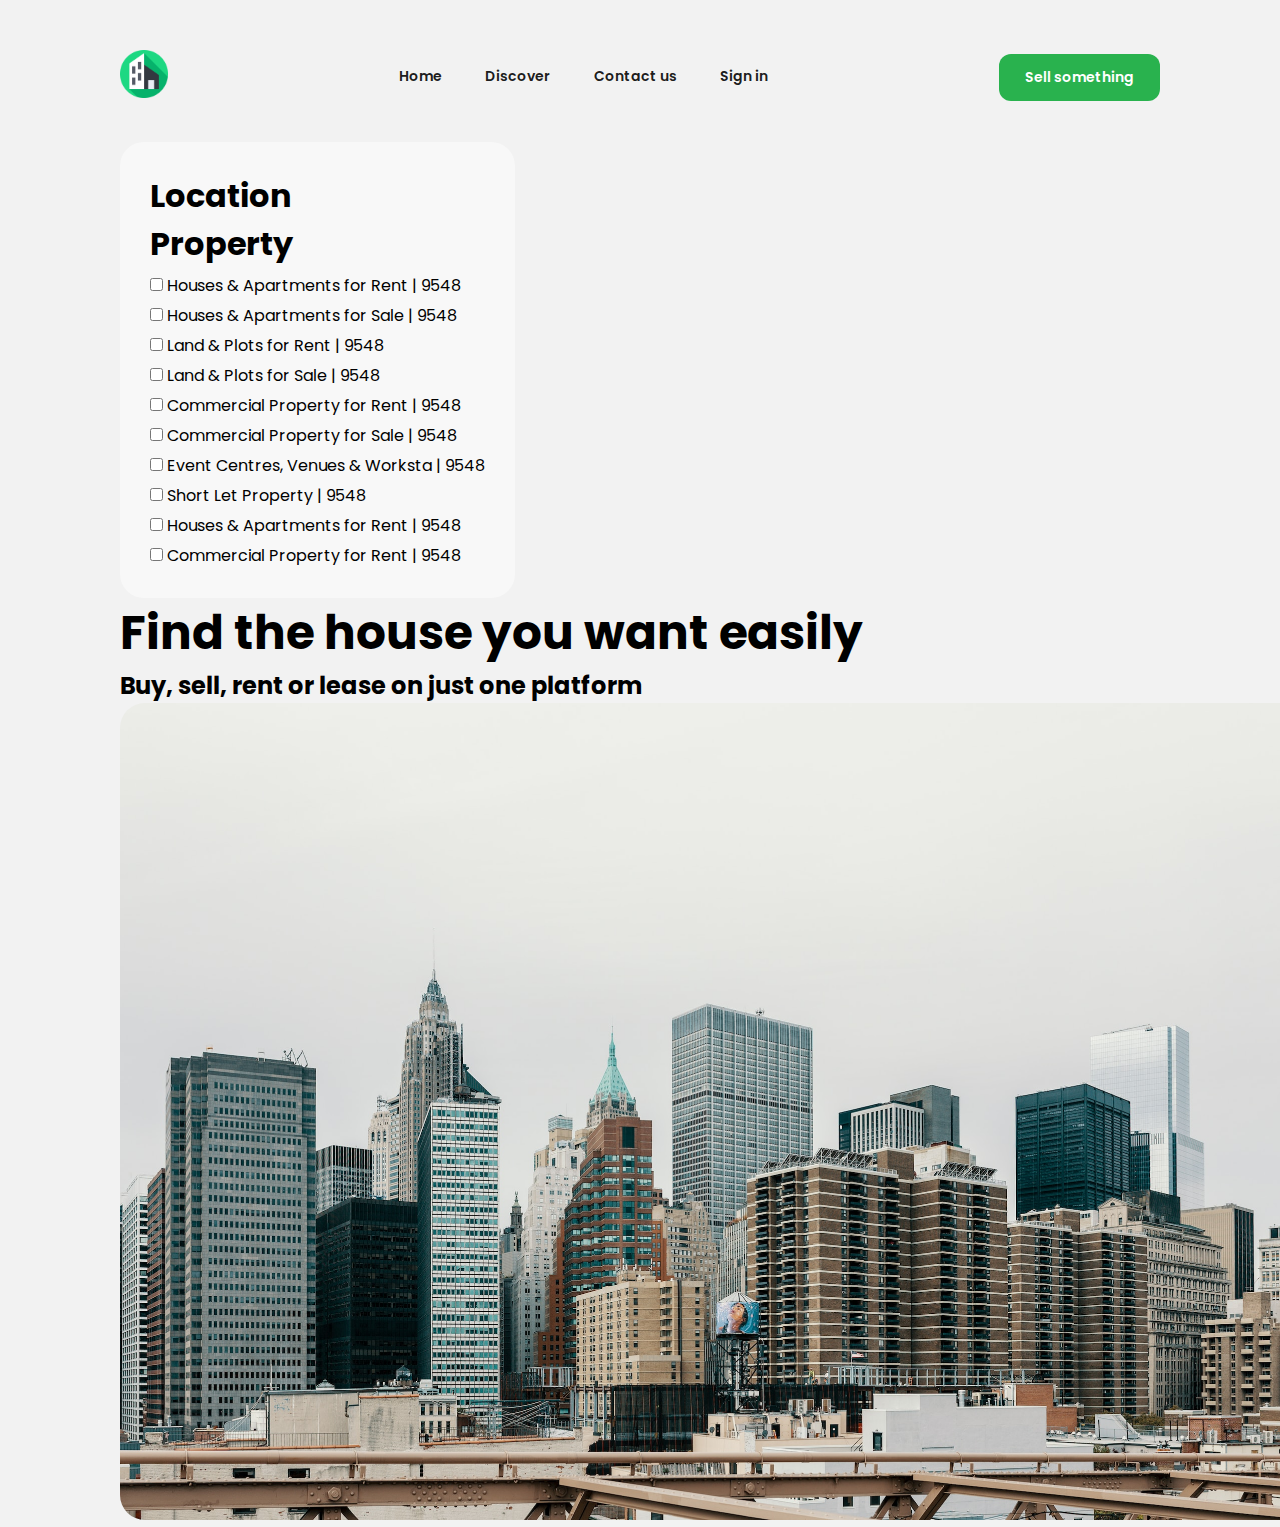
==== index.html @ a00ebbfb "added main" ====
<!DOCTYPE html>
<html lang="en">
    <head>
        <meta charset="UTF-8">
        <meta name="viewport" content="width=device-width, initial-scale=1.0">
        <title>SHUALEDURI</title>
        <link rel="preconnect" href="https://fonts.googleapis.com">
        <link rel="preconnect" href="https://fonts.gstatic.com" crossorigin>
        <link href="https://fonts.googleapis.com/css2?family=Poppins:ital,wght@0,100;0,200;0,300;0,400;0,500;0,600;0,700;0,800;0,900;1,100;1,200;1,300;1,400;1,500;1,600;1,700;1,800;1,900&display=swap" rel="stylesheet">
        <link rel="stylesheet" href="assets/css/style.css">
        <link rel="shortcut icon" href="assets/images/logo.png" type="image/x-icon">
    </head>
    <body class="font-family">
        <header>
            <div class="container">
                <div class="d-flex header-div">
                    <a href="index.html">
                        <img id="logo" src="assets/images/logo.png" alt="logo">
                    </a>
                    <nav>
                        <ul class="navbar-ul font">
                            <li>
                                <a href="#">Home</a>
                            </li>
                            <li>
                                <a href="#">Discover</a>
                            </li>
                            <li>
                                <a href="#">Contact us</a>
                            </li>
                            <li>
                                <a href="#">Sign in</a>
                            </li>
                        </ul>
                    </nav>
                    <div class="button-div">
                        <button class="button-h font">Sell something</button>
                    </div>
                </div>
            </div>
        </header>
        <main class="container">
            <article class="article d-flex">
                <section class="section1">
                    <div>
                        <h1>Location</h1>
                        
                    </div>
                    <div class="check">
                        <h1>Property</h1>
                        <div>
                            <input type="checkbox">
                            <label for="Houses & Apartments for Rent
                            | 9548">Houses & Apartments for Rent
                            | 9548</label>
                        </div>
                        <div>
                            <input type="checkbox">
                            <label for="Houses & Apartments for Sale
                            | 9548">Houses & Apartments for Sale
                            | 9548</label>
                        </div>
                        <div>
                            <input type="checkbox">
                            <label for="Land & Plots for Rent
                            | 9548">Land & Plots for Rent
                            | 9548</label>
                        </div>
                        <div>
                            <input type="checkbox">
                            <label for="Land & Plots for Sale
                            | 9548">Land & Plots for Sale
                            | 9548</label>
                        </div>
                        <div>
                            <input type="checkbox">
                            <label for="Commercial Property for Rent
                            | 9548">Commercial Property for Rent
                            | 9548</label>
                        </div>
                        <div>
                            <input type="checkbox">
                            <label for="Commercial Property for Sale
                            | 9548">Commercial Property for Sale
                            | 9548</label>
                        </div>
                        <div>
                            <input type="checkbox">
                            <label for="Event Centres, Venues & Worksta
                            | 9548">Event Centres, Venues & Worksta
                            | 9548</label>
                        </div>
                        <div>
                            <input type="checkbox">
                            <label for="Short Let Property
                            | 9548">Short Let Property
                            | 9548</label>
                        </div>
                        <div>
                            <input type="checkbox">
                            <label for="Land & Plots for Sale
                            | 9548">Houses & Apartments for Rent
                            | 9548</label>
                        </div>
                        <div>
                            <input type="checkbox">
                            <label for="Commercial Property for Rent
                            | 9548">Commercial Property for Rent
                            | 9548</label>
                        </div>
                    </div>
                </section>
                <section class="section2">
                    <div>
                        <h1>Find the house you want easily</h1>
                        <h2>Buy, sell, rent or lease on just one platform</h2>
                        <!-- <input type="text" placeholder="Search..."> -->
                        <img src="assets/images/img1.jpg" alt="img1">
                    </div>
                </section>
            </article>
        </main>
    </body>
</html>
---- assets/css/style.css ----
*{
    margin: 0;
    padding: 0;
    box-sizing: border-box;
}
a{
    text-decoration: none;
}
ul{
    list-style: none;
}
img{
    max-width: 100%;
}
body{
    background-color: #F2F2F2;
}
header{
    padding-top: 42px;
    padding-bottom: 30px;
}
#logo{
    max-width: 48px;
    max-height: 48px;
}
.container{
    max-width: 1920px;
    width: 100%;
    margin: 0 auto;
    padding: 0 120px;
}
.d-flex{
    display: flex;
    flex-wrap: wrap;
}
.navbar-ul{
    display: flex;
    gap: 20px;
    width: 370px;
    height: 22px;
    justify-content: space-between;
}
.navbar-ul a{
    color: #000000E5;
    position: relative;
}
.font-family{
    font-family: "Poppins", sans-serif;
}
.font{
    font-size: 14px;
    font-weight: 600;
    font-family: "Poppins", sans-serif;
}
.header-div{
    align-items: center;
    justify-content: space-between;
    max-width: 1920px;
    height: 70px;
}
.button-h{
    border: none;
    background-color: #29B24E;
    padding: 13px 26px;
    border-radius: 12px;
    gap: 10px;
    color: #FFFFFF;
    transition: all 0.2s 0.2s;
}
.button-h:hover{
    font-size: 20px;
}
.navbar-ul a::before{
    content: "";
    position: absolute;
    bottom: -10px;
    left: 0;
    width: 0%;
    height: 3px;
    background-color: #29B24E;
    transition: all 0.5s; 
}
.navbar-ul a:hover::before{
    width: 100%;
}
.section2 img{
    max-width: 1225px;
    border-radius: 25px;
}
.section2 h1{
    font-size: 47px;
    max-width: 749px;
    width: 100%;
}
.section1{
    background-color: #F8F8F8;
    max-width: 395px;
    width: 100%;
    border-radius: 24px;
    padding: 30px;
}
.article{
    justify-content: space-between;
}
.check{
    display: flex;
    flex-direction: column;
    gap: 5px;
}
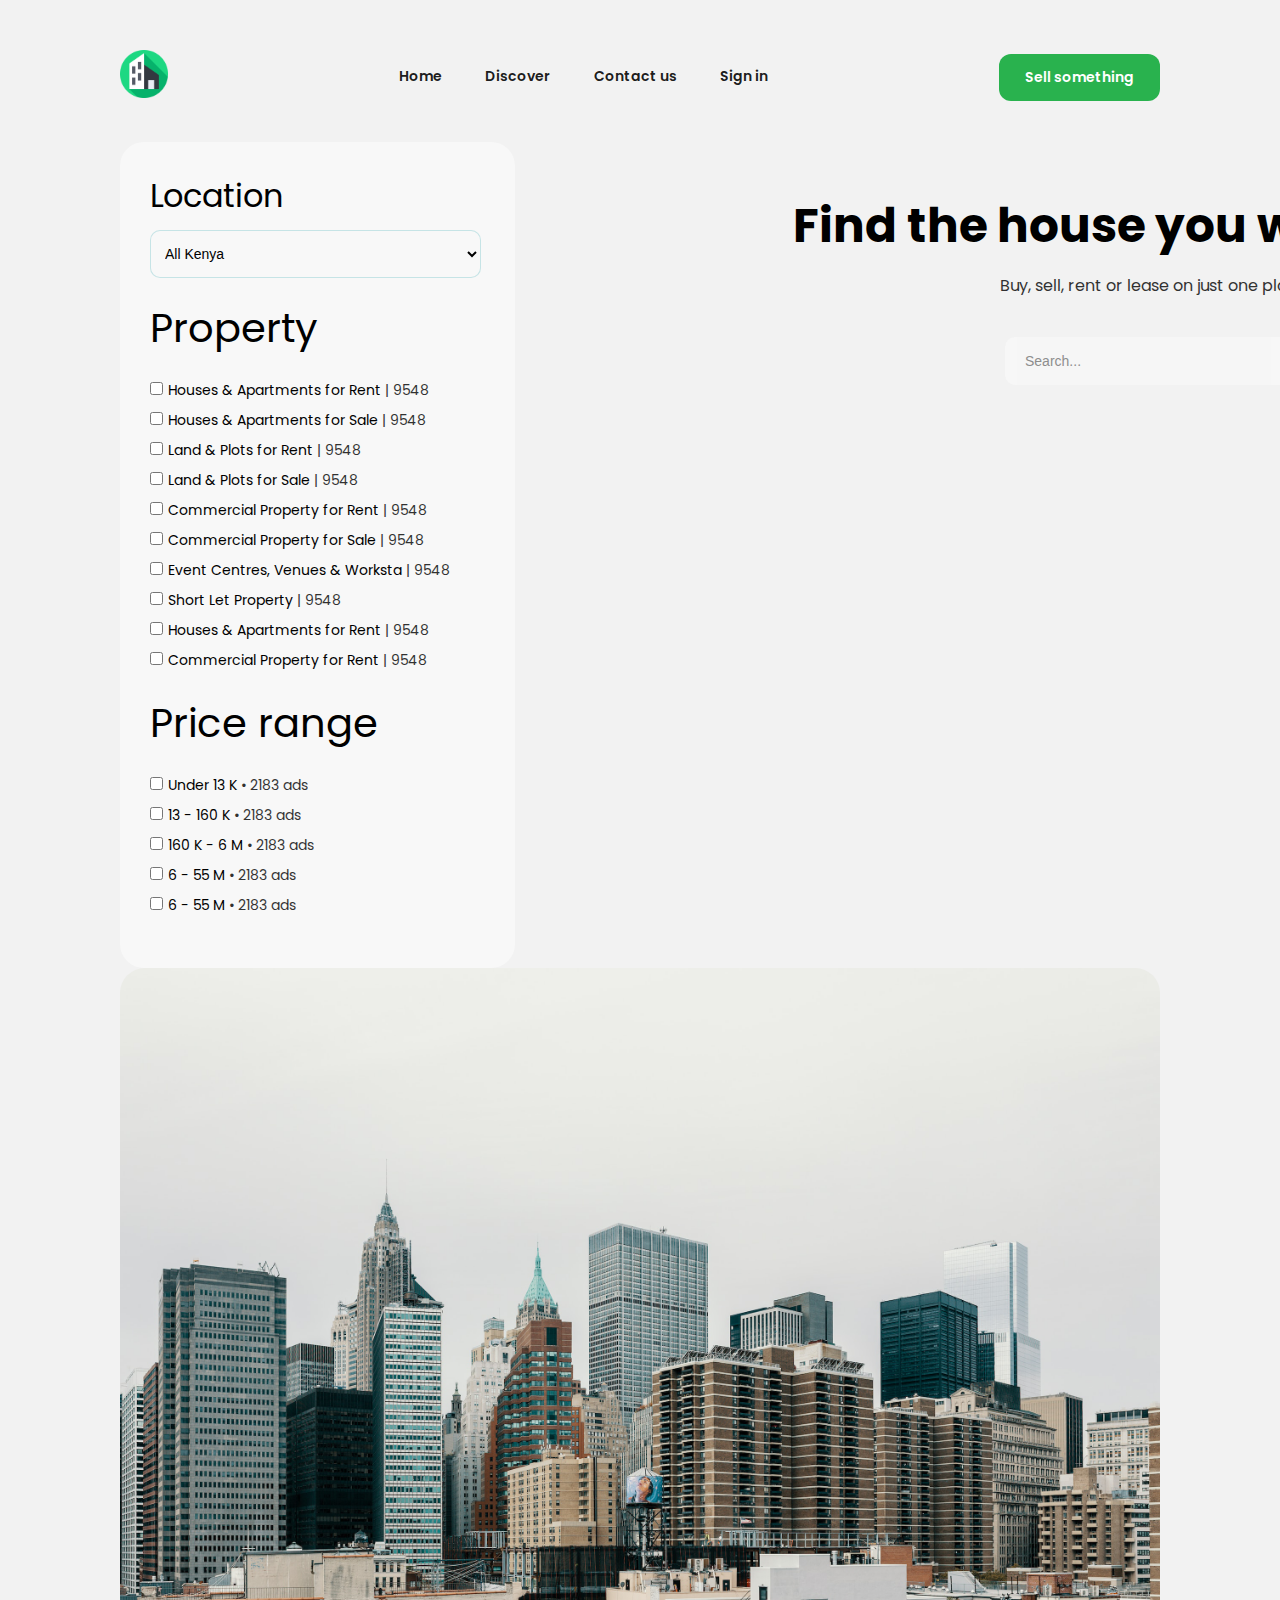
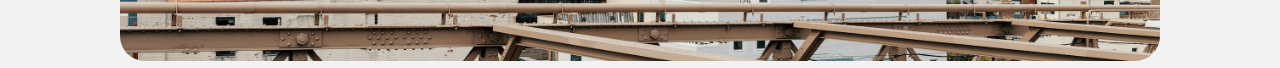
==== commit 43677ea1: "changed main" ====
--- a/index.html
+++ b/index.html
@@ -44,77 +44,101 @@
                 <section class="section1">
                     <div>
                         <h1>Location</h1>
-                        
+                        <select name="archeva">
+                            <option value="All Kenya">All Kenya</option>
+                        </select>
                     </div>
                     <div class="check">
                         <h1>Property</h1>
-                        <div>
-                            <input type="checkbox">
-                            <label for="Houses & Apartments for Rent
-                            | 9548">Houses & Apartments for Rent
-                            | 9548</label>
+                        <div class="padding-b">
+                            <div>
+                                <input type="checkbox" id="knop"/>
+                                <label for="knop">Houses & Apartments for Rent
+                                <span>| 9548</span></label>
+                            </div>
+                            <div>
+                                <input type="checkbox" id="knop">
+                                <label for="knop">Houses & Apartments for Sale
+                                <span>| 9548</span></label>
+                            </div>
+                            <div>
+                                <input type="checkbox" id="knop">
+                                <label for="knop">Land & Plots for Rent
+                                <span>| 9548</span></label>
+                            </div>
+                            <div>
+                                <input type="checkbox" id="knop">
+                                <label for="knop">Land & Plots for Sale
+                                <span>| 9548</span></label>
+                            </div>
+                            <div>
+                                <input type="checkbox" id="knop">
+                                <label for="knop">Commercial Property for Rent
+                                <span>| 9548</span></label>
+                            </div>
+                            <div>
+                                <input type="checkbox" id="knop">
+                                <label for="knop">Commercial Property for Sale
+                                <span>| 9548</span></label>
+                            </div>
+                            <div>
+                                <input type="checkbox" id="knop">
+                                <label for="Eknop">Event Centres, Venues & Worksta
+                                <span>| 9548</span></label>
+                            </div>
+                            <div>
+                                <input type="checkbox" id="knop">
+                                <label for="knop">Short Let Property
+                                <span>| 9548</span></label>
+                            </div>
+                            <div>
+                                <input type="checkbox" id="knop">
+                                <label for="knop">Houses & Apartments for Rent
+                                <span>| 9548</span></label>
+                            </div>
+                            <div>
+                                <input type="checkbox" id="knop">
+                                <label for="knop">Commercial Property for Rent
+                                <span>| 9548</span></label>
+                            </div>
                         </div>
-                        <div>
-                            <input type="checkbox">
-                            <label for="Houses & Apartments for Sale
-                            | 9548">Houses & Apartments for Sale
-                            | 9548</label>
-                        </div>
-                        <div>
-                            <input type="checkbox">
-                            <label for="Land & Plots for Rent
-                            | 9548">Land & Plots for Rent
-                            | 9548</label>
-                        </div>
-                        <div>
-                            <input type="checkbox">
-                            <label for="Land & Plots for Sale
-                            | 9548">Land & Plots for Sale
-                            | 9548</label>
-                        </div>
-                        <div>
-                            <input type="checkbox">
-                            <label for="Commercial Property for Rent
-                            | 9548">Commercial Property for Rent
-                            | 9548</label>
-                        </div>
-                        <div>
-                            <input type="checkbox">
-                            <label for="Commercial Property for Sale
-                            | 9548">Commercial Property for Sale
-                            | 9548</label>
-                        </div>
-                        <div>
-                            <input type="checkbox">
-                            <label for="Event Centres, Venues & Worksta
-                            | 9548">Event Centres, Venues & Worksta
-                            | 9548</label>
-                        </div>
-                        <div>
-                            <input type="checkbox">
-                            <label for="Short Let Property
-                            | 9548">Short Let Property
-                            | 9548</label>
-                        </div>
-                        <div>
-                            <input type="checkbox">
-                            <label for="Land & Plots for Sale
-                            | 9548">Houses & Apartments for Rent
-                            | 9548</label>
-                        </div>
-                        <div>
-                            <input type="checkbox">
-                            <label for="Commercial Property for Rent
-                            | 9548">Commercial Property for Rent
-                            | 9548</label>
+                    </div>
+                    <div class="check">
+                        <h1>Price range</h1>
+                        <div class="padding-b">
+                            <div>
+                                <input type="checkbox" id="knop"/>
+                                <label for="knop">Under 13 K 
+                                <span>• 2183 ads</span></label>
+                            </div>
+                            <div>
+                                <input type="checkbox" id="knop"/>
+                                <label for="knop">13 - 160 K
+                                <span>• 2183 ads</span></label>
+                            </div>
+                            <div>
+                                <input type="checkbox" id="knop"/>
+                                <label for="knop">160 K - 6 M
+                                <span>• 2183 ads</span></label>
+                            </div>
+                            <div>
+                                <input type="checkbox" id="knop"/>
+                                <label for="knop">6 - 55 M
+                                <span>• 2183 ads</span></label>
+                            </div>
+                            <div>
+                                <input type="checkbox" id="knop"/>
+                                <label for="knop">6 - 55 M
+                                <span>• 2183 ads</span></label>
+                            </div>
                         </div>
                     </div>
                 </section>
                 <section class="section2">
-                    <div>
+                    <div class="section2-div">
                         <h1>Find the house you want easily</h1>
                         <h2>Buy, sell, rent or lease on just one platform</h2>
-                        <!-- <input type="text" placeholder="Search..."> -->
+                        <input type="search" placeholder="Search...">
                         <img src="assets/images/img1.jpg" alt="img1">
                     </div>
                 </section>
--- a/assets/css/style.css
+++ b/assets/css/style.css
@@ -66,6 +66,7 @@
     gap: 10px;
     color: #FFFFFF;
     transition: all 0.2s 0.2s;
+    font-weight: 400px;
 }
 .button-h:hover{
     font-size: 20px;
@@ -85,12 +86,27 @@
 }
 .section2 img{
     max-width: 1225px;
+    width: 100%;
     border-radius: 25px;
 }
 .section2 h1{
     font-size: 47px;
     max-width: 749px;
     width: 100%;
+    position: absolute;
+    top: 191px;
+    left: 793px;
+    
+}
+.section2 h2{
+    font-size: 16px;
+    opacity: 80%;
+    font-weight: 400;
+    max-width: 336px;
+    width: 100%;
+    position: absolute;
+    top: 273px;
+    left: 1000px;
 }
 .section1{
     background-color: #F8F8F8;
@@ -99,6 +115,10 @@
     border-radius: 24px;
     padding: 30px;
 }
+.section1 h1{
+    font-weight: 400;
+    padding-bottom: 10px;
+}
 .article{
     justify-content: space-between;
 }
@@ -106,4 +126,51 @@
     display: flex;
     flex-direction: column;
     gap: 5px;
+    font-size: 20px;
 }
+input[type="checkbox"] {
+    accent-color: #29B24E;
+}
+label{
+    font-size: 14px;
+    font-weight: 400;
+}
+label span{
+    opacity: 80%;
+}
+.padding-b{
+    padding-bottom: 20px;
+}
+select{
+    max-width: 331px;
+    height: 48px;
+    width: 100%;
+    border-radius: 10px;
+    background-color: #F8F8F8;
+    border: 1px solid #0D9CA436;
+    margin-bottom: 20px;
+}
+option{
+    font-size: 14px;
+    font-weight: 400;
+}
+select{
+    padding: 10px;
+    font-size: 14px;
+    font-weight: 400;
+}
+input[type="search"] {
+    max-width: 324px;
+    height: 48px;
+    width: 100%;
+    border-radius: 10px;
+    background-color: #F8F8F8;
+    opacity: 80%;
+    border: none;
+    padding: 20px;
+    font-size: 14px;
+    font-weight: 400;
+    position: absolute;
+    top: 337px;
+    left: 1005px;
+}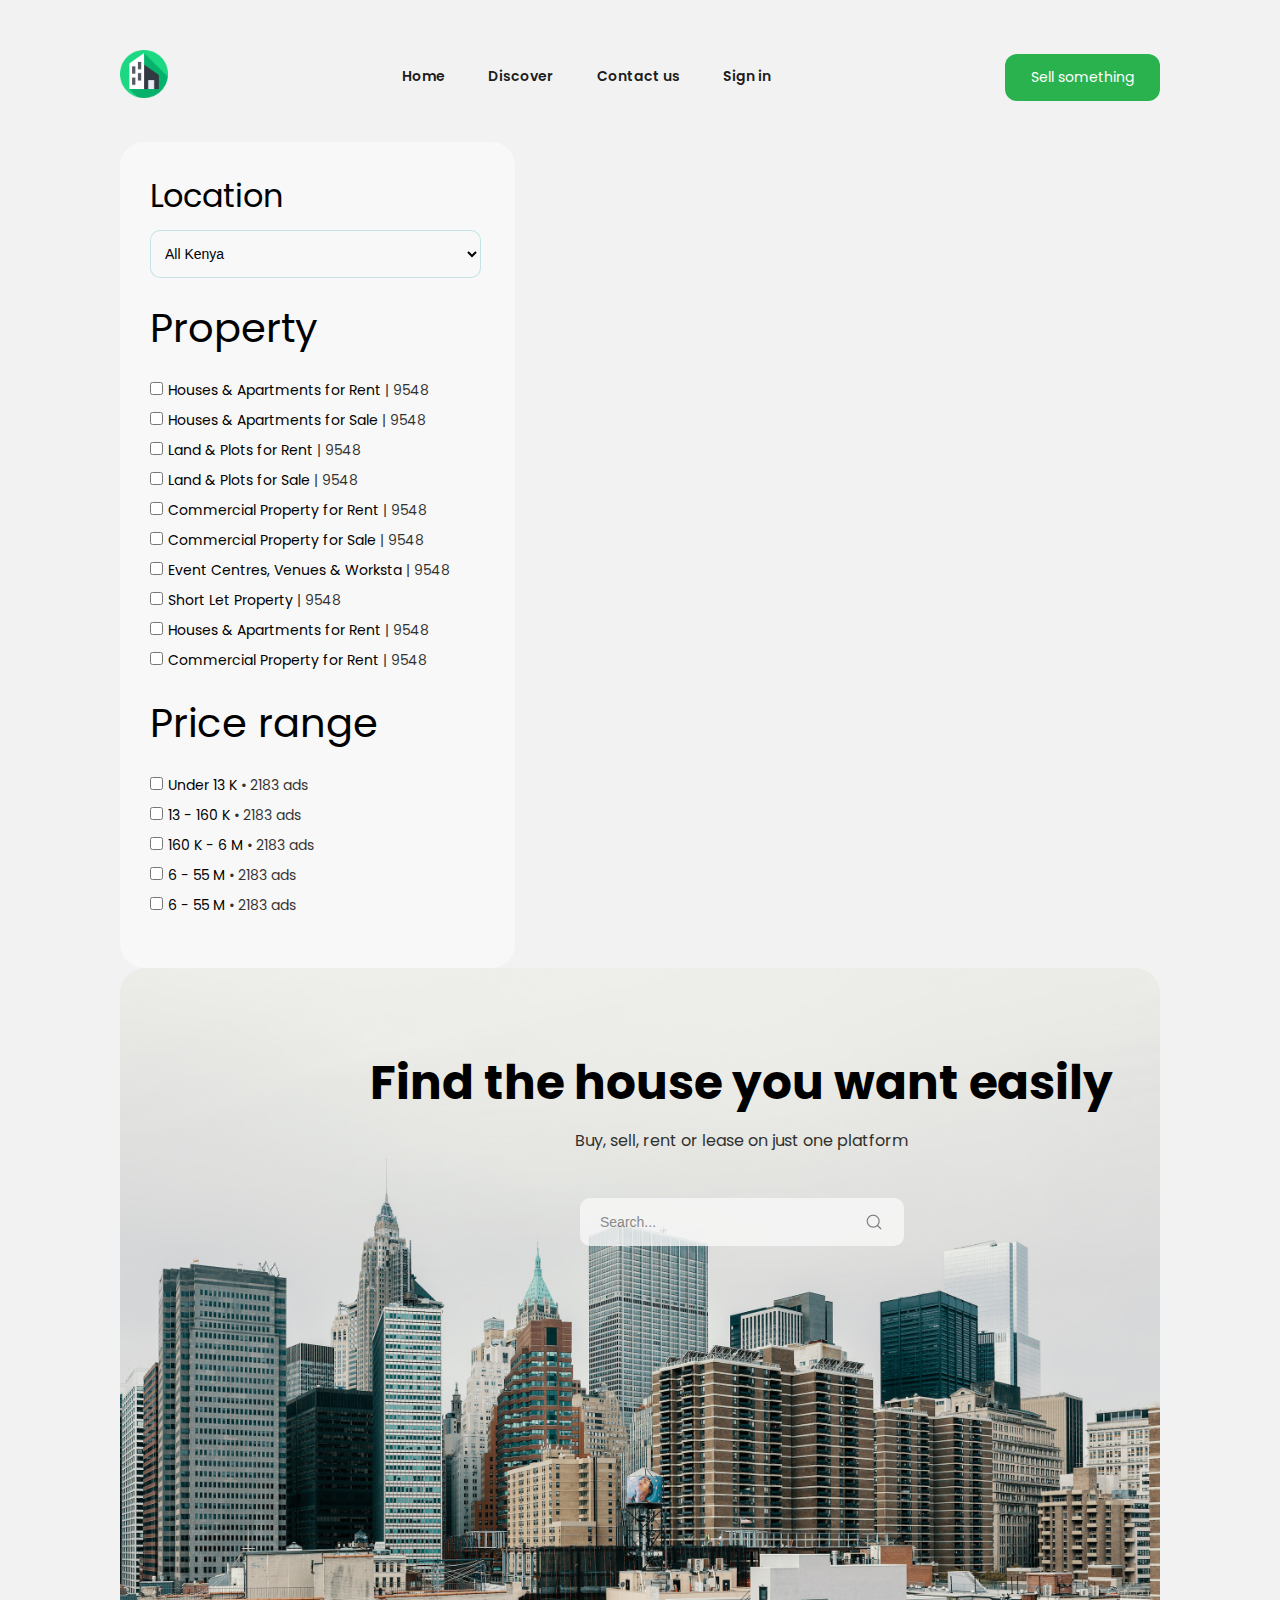
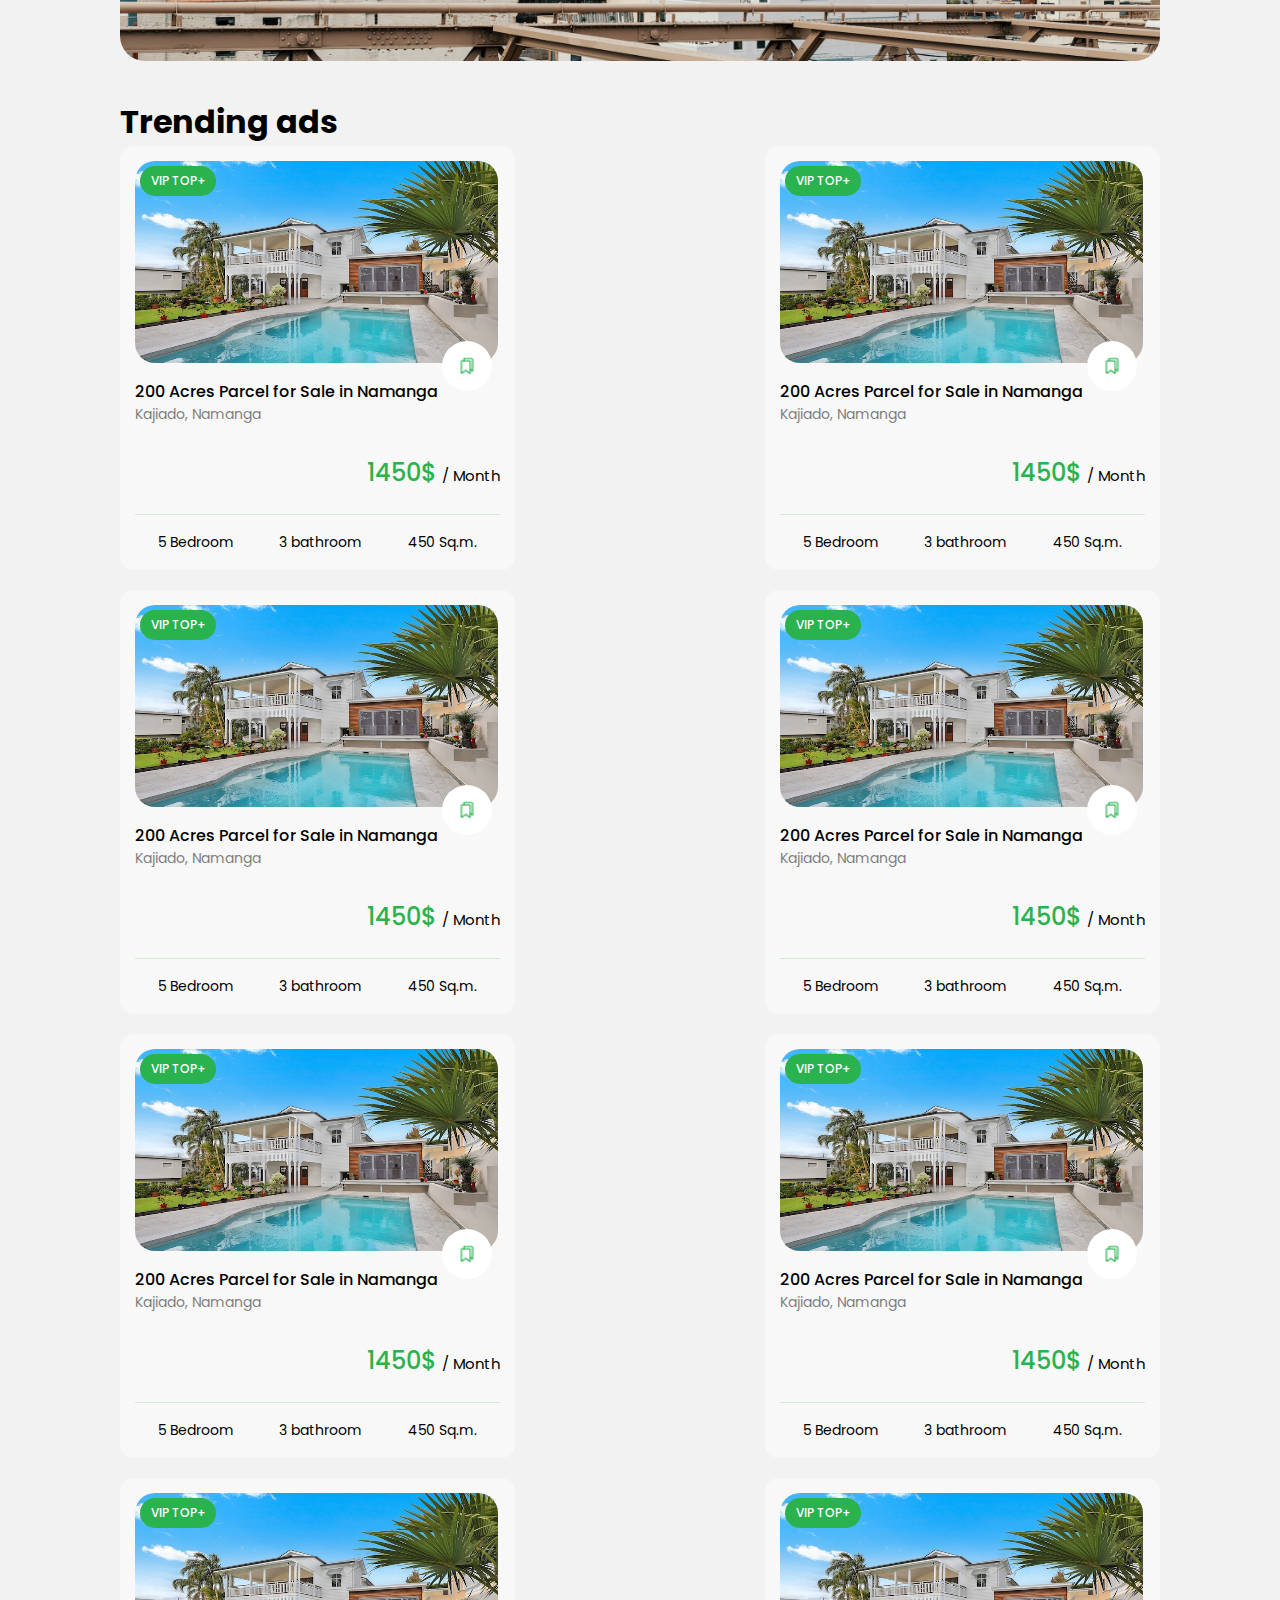
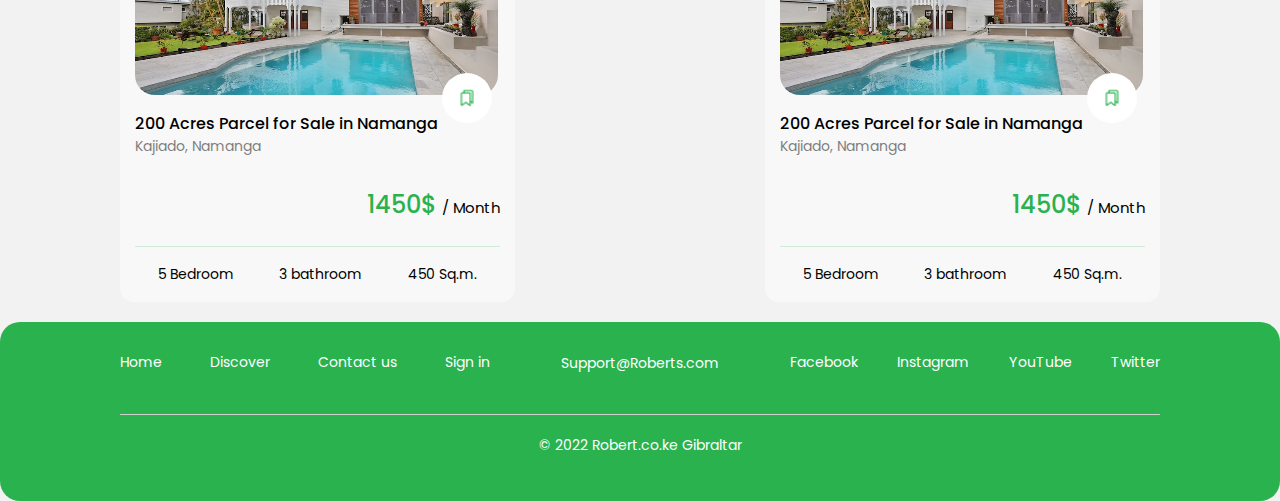
==== commit c5ea8a0c: "finished main,footer" ====
--- a/index.html
+++ b/index.html
@@ -139,10 +139,175 @@
                         <h1>Find the house you want easily</h1>
                         <h2>Buy, sell, rent or lease on just one platform</h2>
                         <input type="search" placeholder="Search...">
-                        <img src="assets/images/img1.jpg" alt="img1">
+                        <img class="search-frame" src="assets/images/search.png" alt="search">
+                        <img class="main-img" src="assets/images/img1.jpg" alt="img1">
+                    </div>
+                </section>
+                <section class="section3">
+                    <h1>Trending ads</h1>
+                    <div class="flex-div">
+                        <div class="section3-div">
+                            <h1 class="title">VIP TOP+</h1>
+                            <img class="img" src="assets/images/img2.jpg" alt="img2">
+                            <div class="frame-div">
+                                <img class="frame" src="assets/images/Frame.png" alt="Frame">
+                            </div>
+                            <h2>200 Acres Parcel for Sale in Namanga</h2>
+                            <h3>Kajiado, Namanga</h3>
+                            <h4>1450$ <span>/ Month</span></h4>
+                            <div class="zoli"></div>
+                            <div class="desc d-flex">
+                                <h1>5 Bedroom</h1>
+                                <h1>3 bathroom</h1>
+                                <h1>450 Sq.m.</h1>
+                            </div>
+                        </div>
+                        <div class="section3-div">
+                            <h1 class="title">VIP TOP+</h1>
+                            <img class="img" src="assets/images/img2.jpg" alt="img2">
+                            <div class="frame-div">
+                                <img class="frame" src="assets/images/Frame.png" alt="Frame">
+                            </div>
+                            <h2>200 Acres Parcel for Sale in Namanga</h2>
+                            <h3>Kajiado, Namanga</h3>
+                            <h4>1450$ <span>/ Month</span></h4>
+                            <div class="zoli"></div>
+                            <div class="desc d-flex">
+                                <h1>5 Bedroom</h1>
+                                <h1>3 bathroom</h1>
+                                <h1>450 Sq.m.</h1>
+                            </div>
+                        </div>
+                        <div class="section3-div">
+                            <h1 class="title">VIP TOP+</h1>
+                            <img class="img" src="assets/images/img2.jpg" alt="img2">
+                            <div class="frame-div">
+                                <img class="frame" src="assets/images/Frame.png" alt="Frame">
+                            </div>
+                            <h2>200 Acres Parcel for Sale in Namanga</h2>
+                            <h3>Kajiado, Namanga</h3>
+                            <h4>1450$ <span>/ Month</span></h4>
+                            <div class="zoli"></div>
+                            <div class="desc d-flex">
+                                <h1>5 Bedroom</h1>
+                                <h1>3 bathroom</h1>
+                                <h1>450 Sq.m.</h1>
+                            </div>
+                        </div>
+                        <div class="section3-div">
+                            <h1 class="title">VIP TOP+</h1>
+                            <img class="img" src="assets/images/img2.jpg" alt="img2">
+                            <div class="frame-div">
+                                <img class="frame" src="assets/images/Frame.png" alt="Frame">
+                            </div>
+                            <h2>200 Acres Parcel for Sale in Namanga</h2>
+                            <h3>Kajiado, Namanga</h3>
+                            <h4>1450$ <span>/ Month</span></h4>
+                            <div class="zoli"></div>
+                            <div class="desc d-flex">
+                                <h1>5 Bedroom</h1>
+                                <h1>3 bathroom</h1>
+                                <h1>450 Sq.m.</h1>
+                            </div>
+                        </div>
+                        <div class="section3-div">
+                            <h1 class="title">VIP TOP+</h1>
+                            <img class="img" src="assets/images/img2.jpg" alt="img2">
+                            <div class="frame-div">
+                                <img class="frame" src="assets/images/Frame.png" alt="Frame">
+                            </div>
+                            <h2>200 Acres Parcel for Sale in Namanga</h2>
+                            <h3>Kajiado, Namanga</h3>
+                            <h4>1450$ <span>/ Month</span></h4>
+                            <div class="zoli"></div>
+                            <div class="desc d-flex">
+                                <h1>5 Bedroom</h1>
+                                <h1>3 bathroom</h1>
+                                <h1>450 Sq.m.</h1>
+                            </div>
+                        </div>
+                        <div class="section3-div">
+                            <h1 class="title">VIP TOP+</h1>
+                            <img class="img" src="assets/images/img2.jpg" alt="img2">
+                            <div class="frame-div">
+                                <img class="frame" src="assets/images/Frame.png" alt="Frame">
+                            </div>
+                            <h2>200 Acres Parcel for Sale in Namanga</h2>
+                            <h3>Kajiado, Namanga</h3>
+                            <h4>1450$ <span>/ Month</span></h4>
+                            <div class="zoli"></div>
+                            <div class="desc d-flex">
+                                <h1>5 Bedroom</h1>
+                                <h1>3 bathroom</h1>
+                                <h1>450 Sq.m.</h1>
+                            </div>
+                        </div>
+                        <div class="section3-div">
+                            <h1 class="title">VIP TOP+</h1>
+                            <img class="img" src="assets/images/img2.jpg" alt="img2">
+                            <div class="frame-div">
+                                <img class="frame" src="assets/images/Frame.png" alt="Frame">
+                            </div>
+                            <h2>200 Acres Parcel for Sale in Namanga</h2>
+                            <h3>Kajiado, Namanga</h3>
+                            <h4>1450$ <span>/ Month</span></h4>
+                            <div class="zoli"></div>
+                            <div class="desc d-flex">
+                                <h1>5 Bedroom</h1>
+                                <h1>3 bathroom</h1>
+                                <h1>450 Sq.m.</h1>
+                            </div>
+                        </div>
+                        <div class="section3-div">
+                            <h1 class="title">VIP TOP+</h1>
+                            <img class="img" src="assets/images/img2.jpg" alt="img2">
+                            <div class="frame-div">
+                                <img class="frame" src="assets/images/Frame.png" alt="Frame">
+                            </div>
+                            <h2>200 Acres Parcel for Sale in Namanga</h2>
+                            <h3>Kajiado, Namanga</h3>
+                            <h4>1450$ <span>/ Month</span></h4>
+                            <div class="zoli"></div>
+                            <div class="desc d-flex">
+                                <h1>5 Bedroom</h1>
+                                <h1>3 bathroom</h1>
+                                <h1>450 Sq.m.</h1>
+                            </div>
+                        </div>
                     </div>
                 </section>
             </article>
         </main>
+        <footer>
+            <div class="container">
+                <div class="footer-f">
+                    <div>
+                        <ul class="navbar-ul">
+                            <li><a href="#"></a>Home</li>
+                            <li><a href="#"></a>Discover</li>
+                            <li><a href="#"></a>Contact us</li>
+                            <li><a href="#"></a>Sign in</li>
+                        </ul>
+                    </div>
+                    <div class="mail">
+                        <h1>Support@Roberts.com</h1>
+                    </div>
+                    <div>
+                        <ul class="navbar-ul">
+                            <li><a href="facebook.com" target="_blank"></a>Facebook</li>
+                            <li><a href="instagram.com" target="_blank"></a>Instagram</li>
+                            <li><a href="youtube.com" target="_blank"></a>YouTube</li>
+                            <li><a href="x.com" target="_blank"></a>Twitter</li>
+                        </ul>
+                    </div>
+                </div>
+                <div>
+                    <div class="zoli2"></div>
+                </div>
+                <div class="last">
+                    <h1>© 2022 Robert.co.ke Gibraltar</h1>
+                </div>
+            </div>
+        </footer>
     </body>
 </html>--- a/assets/css/style.css
+++ b/assets/css/style.css
@@ -66,7 +66,7 @@
     gap: 10px;
     color: #FFFFFF;
     transition: all 0.2s 0.2s;
-    font-weight: 400px;
+    font-weight: 400;
 }
 .button-h:hover{
     font-size: 20px;
@@ -84,7 +84,14 @@
 .navbar-ul a:hover::before{
     width: 100%;
 }
-.section2 img{
+.search-frame{
+    max-width: 18px;
+    width: 100%;
+    position: absolute;
+    top: 245px;
+    left: 745px;
+}
+.main-img{
     max-width: 1225px;
     width: 100%;
     border-radius: 25px;
@@ -94,9 +101,8 @@
     max-width: 749px;
     width: 100%;
     position: absolute;
-    top: 191px;
-    left: 793px;
-    
+    top: 80px;
+    left: 250px;
 }
 .section2 h2{
     font-size: 16px;
@@ -105,8 +111,11 @@
     max-width: 336px;
     width: 100%;
     position: absolute;
-    top: 273px;
-    left: 1000px;
+    top: 160px;
+    left: 455px;
+}
+.section2-div{
+    position: relative;
 }
 .section1{
     background-color: #F8F8F8;
@@ -171,6 +180,138 @@
     font-size: 14px;
     font-weight: 400;
     position: absolute;
-    top: 337px;
-    left: 1005px;
+    top: 230px;
+    left: 460px;
+}
+.section3{
+    margin-top: 30px;
+    width: 100%;
+}
+.section3-div{
+    max-width: 395px;
+    width: 100%;
+    height: 424px;
+    border-radius: 14px;
+    background-color: #F8F8F8;
+    padding: 15px;
+    position: relative;
+    margin-bottom: 20px;
+}
+.img{
+    max-width: 363px;
+    height: 202px;
+    border-radius: 20px;
+    width: 100%;
+}
+.frame{
+    width: 50px;
+    position: absolute;
+    top: 195px;
+    left: 322px;
+}
+.frame-div img{
+    padding: 15px;
+    background-color: white;
+    border-radius: 50px;
+}
+.title {
+    color: #FFFFFF;
+    font-size: 12px;
+    font-weight: 500;
+    border-radius: 15px;
+    background-color: #29B24E;
+    max-width: 76px;
+    width: 100%;
+    height: 30px;
+    position: absolute;
+    top: 20px;
+    left: 20px;
+    text-align: center;
+    padding-top: 6px;
+}
+.section3-div h2{
+   font-size: 16px;
+   line-height: 24px;
+   font-weight: 500;
+   max-width: 304px;
+   width: 100%;
+   margin-top: 10px;
+}
+.section3-div h3{
+    font-size: 14px;
+    font-weight: 400;
+    opacity: 50%;
+    line-height: 21px;
+}
+.section3-div h4{
+    font-size: 24px;
+    font-weight: 500;
+    text-align: right;
+    line-height: 36px;
+    color: #29B24E;
+    margin-top: 30px;
+}
+.section3-div span{
+    color: black;
+    font-size: 15px;
+    font-weight: 400;
+}
+.flex-div{
+    display: flex;
+    flex-wrap: wrap;
+    justify-content: space-between;
+}
+.zoli{
+    background-color: #CFEAD6;
+    max-width: 395px;
+    height: 1px;
+    border-radius: 2px;
+    margin-top: 20px;
+}
+.desc{
+    height: 55px;
+    align-items: center;
+    justify-content: space-around;
+}
+.desc h1{
+    font-size: 14px;
+    font-weight: 400;
+    line-height: 21px;
+}
+footer{
+    background-color: #29B24E;
+    height: 179px;
+    border-radius: 20px;
+    padding-top: 30px;
+}
+.footer-f{
+    display: flex;
+    justify-content: space-between;
+    align-items: center;
+    flex-wrap: wrap;
+}
+.footer-f li, .mail h1{
+    color: white;
+    font-size: 14px;
+    font-weight: 400;
+    line-height: 21px;
+}
+.zoli2{
+    max-width: 1640px;
+    width: 100%;
+    height: 1px;
+    border-radius: 40px;
+    background-color: #D0D0D0;
+    margin-top: 40px;
+}
+.last h1{
+    font-size: 14px;
+    font-weight: 400;
+    line-height: 21px;
+    color: #FFFFFF;
+    display: flex;
+    margin-top: 20px;
+    justify-content: center;
+    align-items: center;
+    flex-wrap: wrap;
 }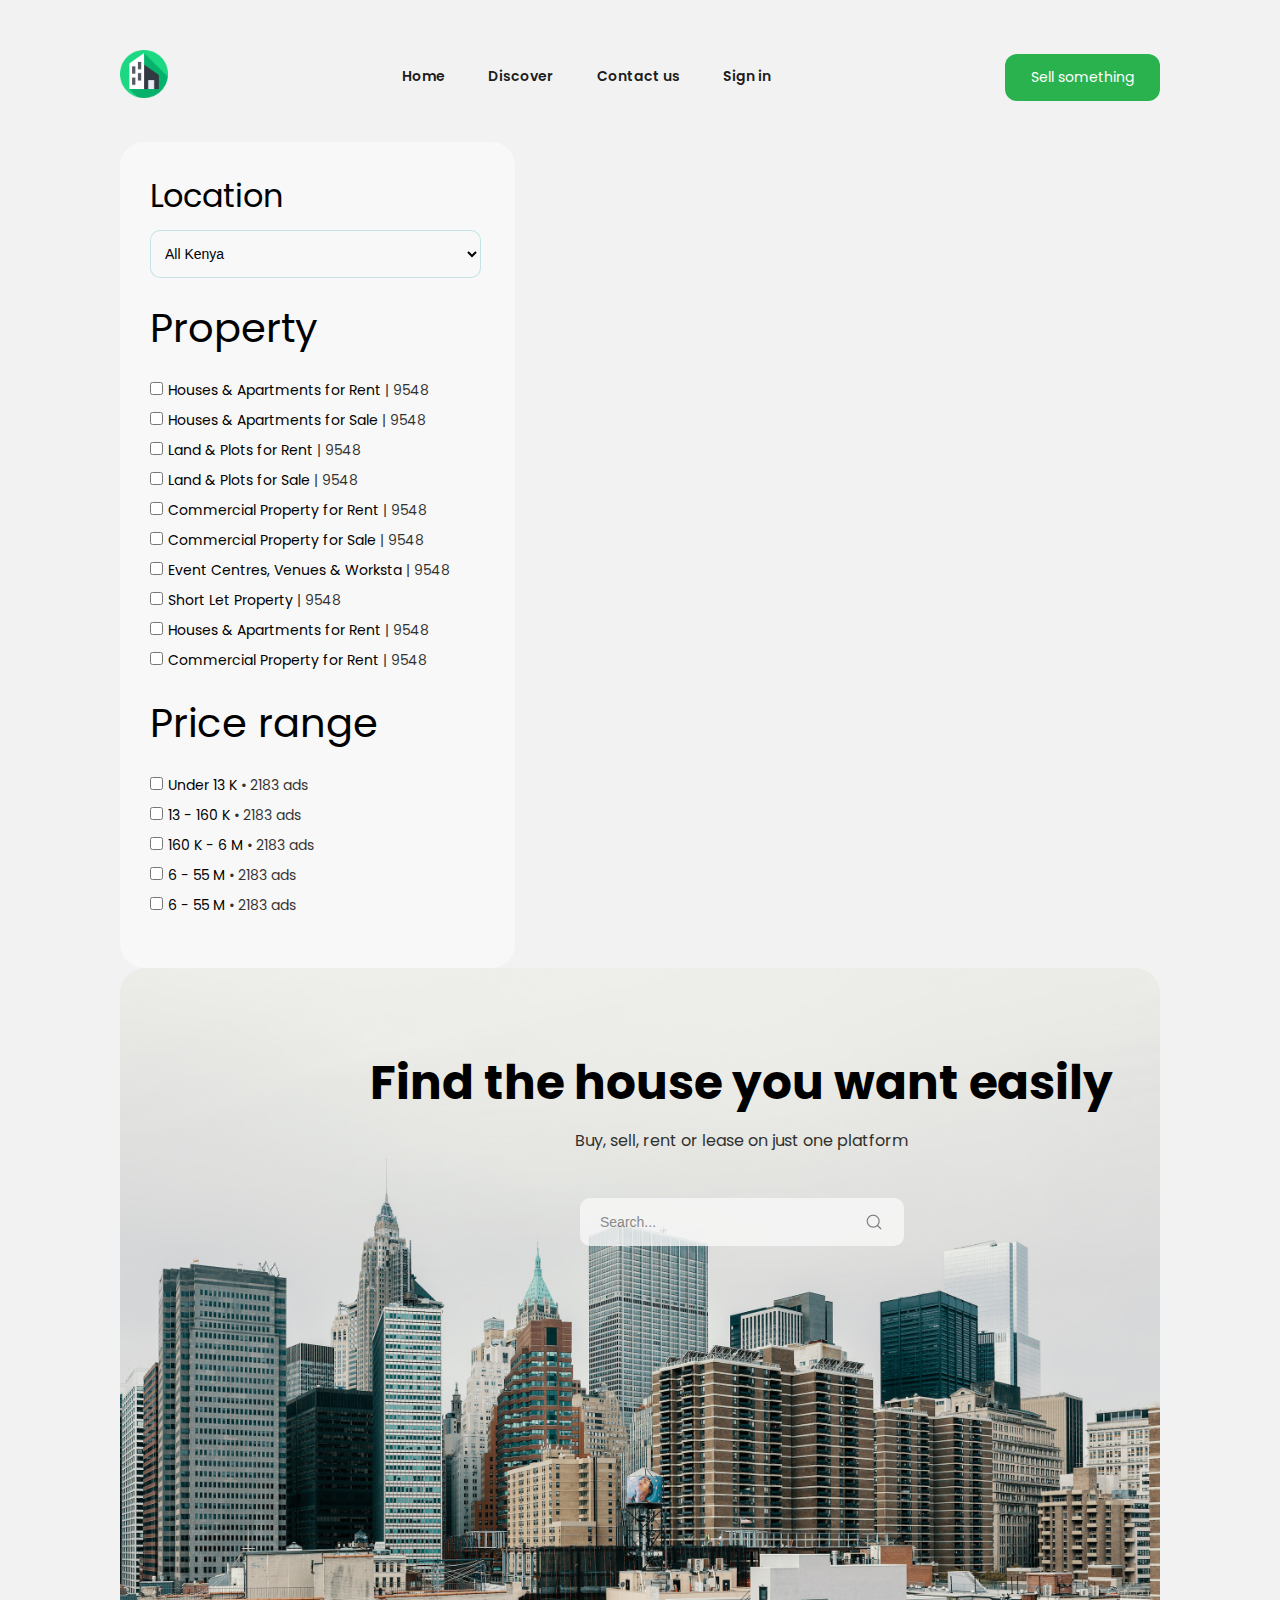
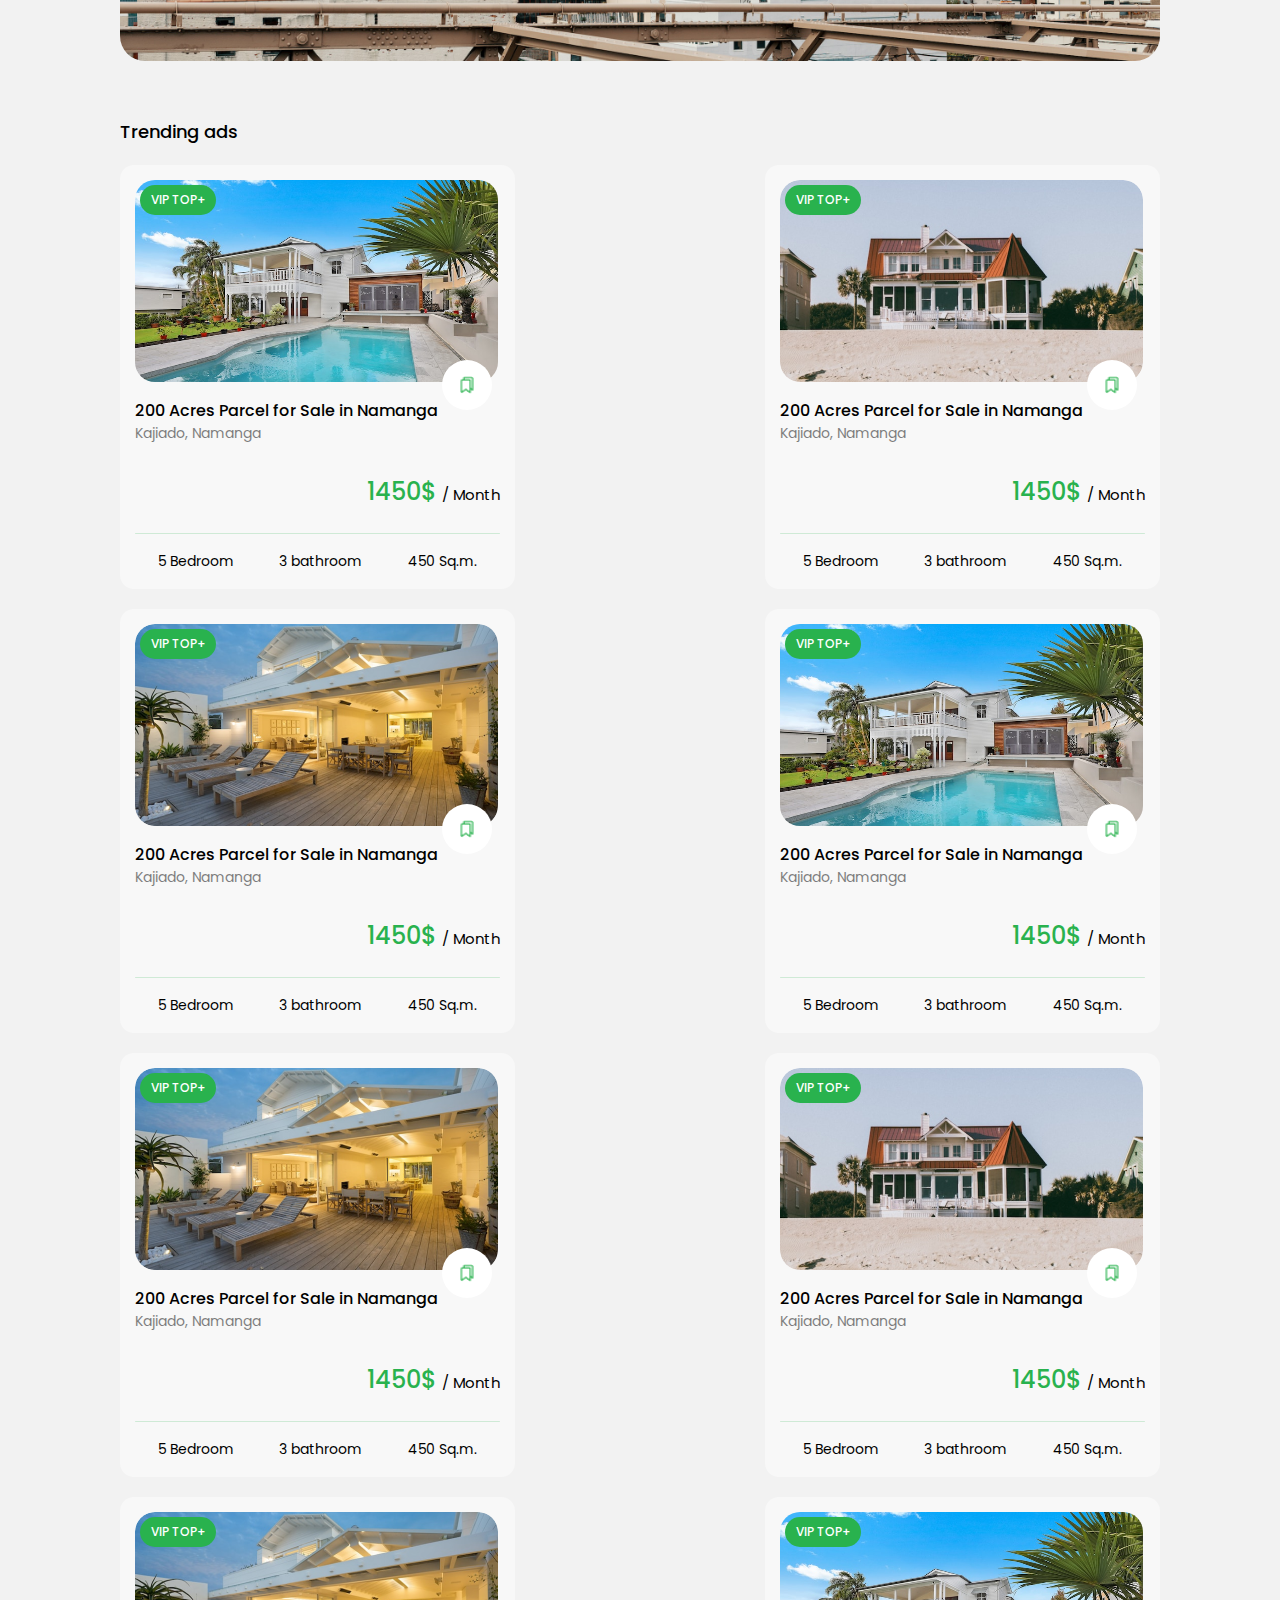
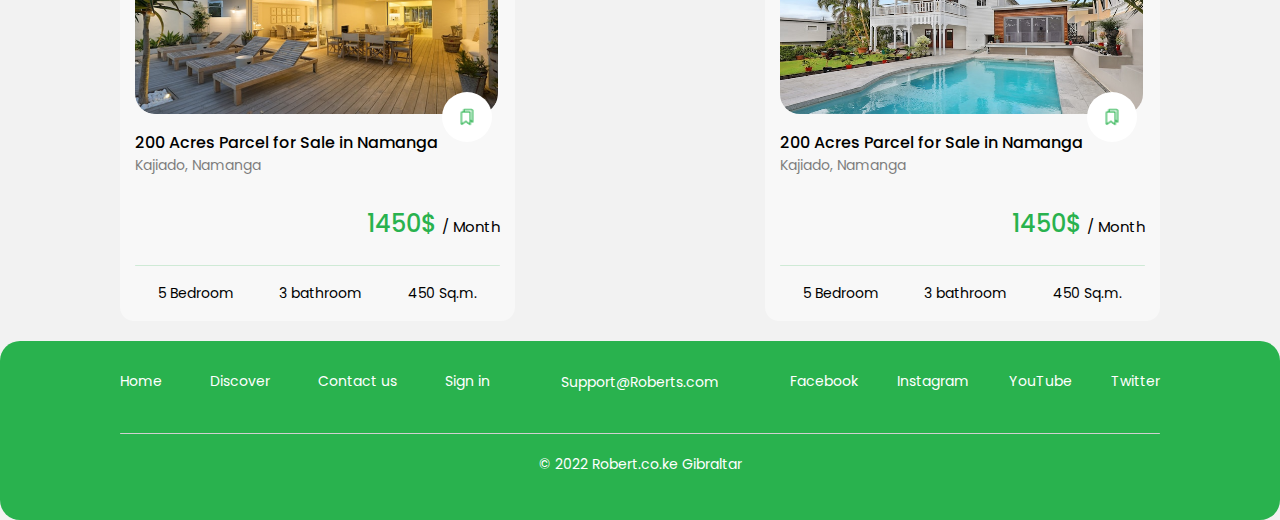
==== commit 603d4114: "finished page 1" ====
--- a/index.html
+++ b/index.html
@@ -139,12 +139,16 @@
                         <h1>Find the house you want easily</h1>
                         <h2>Buy, sell, rent or lease on just one platform</h2>
                         <input type="search" placeholder="Search...">
-                        <img class="search-frame" src="assets/images/search.png" alt="search">
+                        <div class="frame-back">
+                            <img class="search-frame" src="assets/images/search.png" alt="search">
+                        </div>
                         <img class="main-img" src="assets/images/img1.jpg" alt="img1">
                     </div>
                 </section>
+            </article>
+            <article class="article d-flex">
                 <section class="section3">
-                    <h1>Trending ads</h1>
+                    <h1 class="section3-title">Trending ads</h1>
                     <div class="flex-div">
                         <div class="section3-div">
                             <h1 class="title">VIP TOP+</h1>
@@ -164,6 +168,38 @@
                         </div>
                         <div class="section3-div">
                             <h1 class="title">VIP TOP+</h1>
+                            <img class="img" src="assets/images/img3.png" alt="img2">
+                            <div class="frame-div">
+                                <img class="frame" src="assets/images/Frame.png" alt="Frame">
+                            </div>
+                            <h2>200 Acres Parcel for Sale in Namanga</h2>
+                            <h3>Kajiado, Namanga</h3>
+                            <h4>1450$ <span>/ Month</span></h4>
+                            <div class="zoli"></div>
+                            <div class="desc d-flex">
+                                <h1>5 Bedroom</h1>
+                                <h1>3 bathroom</h1>
+                                <h1>450 Sq.m.</h1>
+                            </div>
+                        </div>
+                        <div class="section3-div">
+                            <h1 class="title">VIP TOP+</h1>
+                            <img class="img" src="assets/images/img5.png" alt="img2">
+                            <div class="frame-div">
+                                <img class="frame" src="assets/images/Frame.png" alt="Frame">
+                            </div>
+                            <h2>200 Acres Parcel for Sale in Namanga</h2>
+                            <h3>Kajiado, Namanga</h3>
+                            <h4>1450$ <span>/ Month</span></h4>
+                            <div class="zoli"></div>
+                            <div class="desc d-flex">
+                                <h1>5 Bedroom</h1>
+                                <h1>3 bathroom</h1>
+                                <h1>450 Sq.m.</h1>
+                            </div>
+                        </div>
+                        <div class="section3-div">
+                            <h1 class="title">VIP TOP+</h1>
                             <img class="img" src="assets/images/img2.jpg" alt="img2">
                             <div class="frame-div">
                                 <img class="frame" src="assets/images/Frame.png" alt="Frame">
@@ -180,71 +216,39 @@
                         </div>
                         <div class="section3-div">
                             <h1 class="title">VIP TOP+</h1>
-                            <img class="img" src="assets/images/img2.jpg" alt="img2">
-                            <div class="frame-div">
-                                <img class="frame" src="assets/images/Frame.png" alt="Frame">
-                            </div>
-                            <h2>200 Acres Parcel for Sale in Namanga</h2>
-                            <h3>Kajiado, Namanga</h3>
-                            <h4>1450$ <span>/ Month</span></h4>
-                            <div class="zoli"></div>
-                            <div class="desc d-flex">
-                                <h1>5 Bedroom</h1>
-                                <h1>3 bathroom</h1>
-                                <h1>450 Sq.m.</h1>
-                            </div>
-                        </div>
-                        <div class="section3-div">
-                            <h1 class="title">VIP TOP+</h1>
-                            <img class="img" src="assets/images/img2.jpg" alt="img2">
-                            <div class="frame-div">
-                                <img class="frame" src="assets/images/Frame.png" alt="Frame">
-                            </div>
-                            <h2>200 Acres Parcel for Sale in Namanga</h2>
-                            <h3>Kajiado, Namanga</h3>
-                            <h4>1450$ <span>/ Month</span></h4>
-                            <div class="zoli"></div>
-                            <div class="desc d-flex">
-                                <h1>5 Bedroom</h1>
-                                <h1>3 bathroom</h1>
-                                <h1>450 Sq.m.</h1>
-                            </div>
-                        </div>
-                        <div class="section3-div">
-                            <h1 class="title">VIP TOP+</h1>
-                            <img class="img" src="assets/images/img2.jpg" alt="img2">
-                            <div class="frame-div">
-                                <img class="frame" src="assets/images/Frame.png" alt="Frame">
-                            </div>
-                            <h2>200 Acres Parcel for Sale in Namanga</h2>
-                            <h3>Kajiado, Namanga</h3>
-                            <h4>1450$ <span>/ Month</span></h4>
-                            <div class="zoli"></div>
-                            <div class="desc d-flex">
-                                <h1>5 Bedroom</h1>
-                                <h1>3 bathroom</h1>
-                                <h1>450 Sq.m.</h1>
-                            </div>
-                        </div>
-                        <div class="section3-div">
-                            <h1 class="title">VIP TOP+</h1>
-                            <img class="img" src="assets/images/img2.jpg" alt="img2">
-                            <div class="frame-div">
-                                <img class="frame" src="assets/images/Frame.png" alt="Frame">
-                            </div>
-                            <h2>200 Acres Parcel for Sale in Namanga</h2>
-                            <h3>Kajiado, Namanga</h3>
-                            <h4>1450$ <span>/ Month</span></h4>
-                            <div class="zoli"></div>
-                            <div class="desc d-flex">
-                                <h1>5 Bedroom</h1>
-                                <h1>3 bathroom</h1>
-                                <h1>450 Sq.m.</h1>
-                            </div>
-                        </div>
-                        <div class="section3-div">
-                            <h1 class="title">VIP TOP+</h1>
-                            <img class="img" src="assets/images/img2.jpg" alt="img2">
+                            <img class="img" src="assets/images/img5.png" alt="img2">
+                            <div class="frame-div">
+                                <img class="frame" src="assets/images/Frame.png" alt="Frame">
+                            </div>
+                            <h2>200 Acres Parcel for Sale in Namanga</h2>
+                            <h3>Kajiado, Namanga</h3>
+                            <h4>1450$ <span>/ Month</span></h4>
+                            <div class="zoli"></div>
+                            <div class="desc d-flex">
+                                <h1>5 Bedroom</h1>
+                                <h1>3 bathroom</h1>
+                                <h1>450 Sq.m.</h1>
+                            </div>
+                        </div>
+                        <div class="section3-div">
+                            <h1 class="title">VIP TOP+</h1>
+                            <img class="img" src="assets/images/img3.png" alt="img2">
+                            <div class="frame-div">
+                                <img class="frame" src="assets/images/Frame.png" alt="Frame">
+                            </div>
+                            <h2>200 Acres Parcel for Sale in Namanga</h2>
+                            <h3>Kajiado, Namanga</h3>
+                            <h4>1450$ <span>/ Month</span></h4>
+                            <div class="zoli"></div>
+                            <div class="desc d-flex">
+                                <h1>5 Bedroom</h1>
+                                <h1>3 bathroom</h1>
+                                <h1>450 Sq.m.</h1>
+                            </div>
+                        </div>
+                        <div class="section3-div">
+                            <h1 class="title">VIP TOP+</h1>
+                            <img class="img" src="assets/images/img5.png" alt="img2">
                             <div class="frame-div">
                                 <img class="frame" src="assets/images/Frame.png" alt="Frame">
                             </div>
@@ -281,8 +285,8 @@
         <footer>
             <div class="container">
                 <div class="footer-f">
-                    <div>
-                        <ul class="navbar-ul">
+                    <div class="row">
+                        <ul class="navbar-ul li-row">
                             <li><a href="#"></a>Home</li>
                             <li><a href="#"></a>Discover</li>
                             <li><a href="#"></a>Contact us</li>
@@ -292,8 +296,8 @@
                     <div class="mail">
                         <h1>Support@Roberts.com</h1>
                     </div>
-                    <div>
-                        <ul class="navbar-ul">
+                    <div class="row">
+                        <ul class="navbar-ul li-row2">
                             <li><a href="facebook.com" target="_blank"></a>Facebook</li>
                             <li><a href="instagram.com" target="_blank"></a>Instagram</li>
                             <li><a href="youtube.com" target="_blank"></a>YouTube</li>
--- a/assets/css/style.css
+++ b/assets/css/style.css
@@ -314,4 +314,93 @@
     justify-content: center;
     align-items: center;
     flex-wrap: wrap;
+}
+.section3-title{
+    font-size: 18px;
+    font-weight: 500;
+    line-height: 27px;
+    margin: 20px 0;
+}
+@media(max-width:768px){
+    nav, .button-div, .section2-div input, .mail{
+        display: none;
+    }
+    .container{
+        padding: 0 10px;
+        max-width: 768px;
+        width: 100%;
+    }
+    .article{
+        display: flex;
+        flex-direction: column-reverse;
+    }
+    .main-img{
+        max-width: 335px;
+        height: 435px;
+        width: 100%;
+        margin-left: 10px;
+    }
+    .section2-div h1{
+        max-width: 241px;
+        width: 100%;
+        font-size: 24px;
+        line-height: 36px;
+        top: 50px;
+        left: 50px;
+        text-align: center;
+    }
+    .section2 h2{
+        font-size: 14px;
+        font-weight: 400;
+        line-height: 21px;
+        top: 120px;
+        left: 30px;
+    }
+    .frame{
+        top: 190px;
+        left: 280px;
+    }
+    .section3-div h2{
+        margin-top: 20px;
+    }
+    footer{
+        max-width: 375px;
+        width: 100%;
+        height: 326px;
+        margin: 50px 0;
+        margin-bottom: 100px;
+    }
+    .search-frame{
+        top: 12px;
+        left: 12px;
+    }
+    .frame-back{
+        width: 44px;
+        height: 44px;
+        border-radius: 24px;
+        background-color: #F8F8F8;
+        top: -90px;
+        left: 305px;
+        position: absolute;
+    }
+    #logo{
+        margin-left: 10px;
+    }
+    .zoli2{
+        margin-top: 1px;
+    }
+    .li-row, .li-row2{
+        height: 30px;
+        display: flex;
+        flex-direction: column;
+    }
+    .li-row2{
+        align-items: end;
+    }
+    .row{
+        display: flex;
+        flex-direction: row;
+        width: 175px;
+        height: 205px;
+    }
 }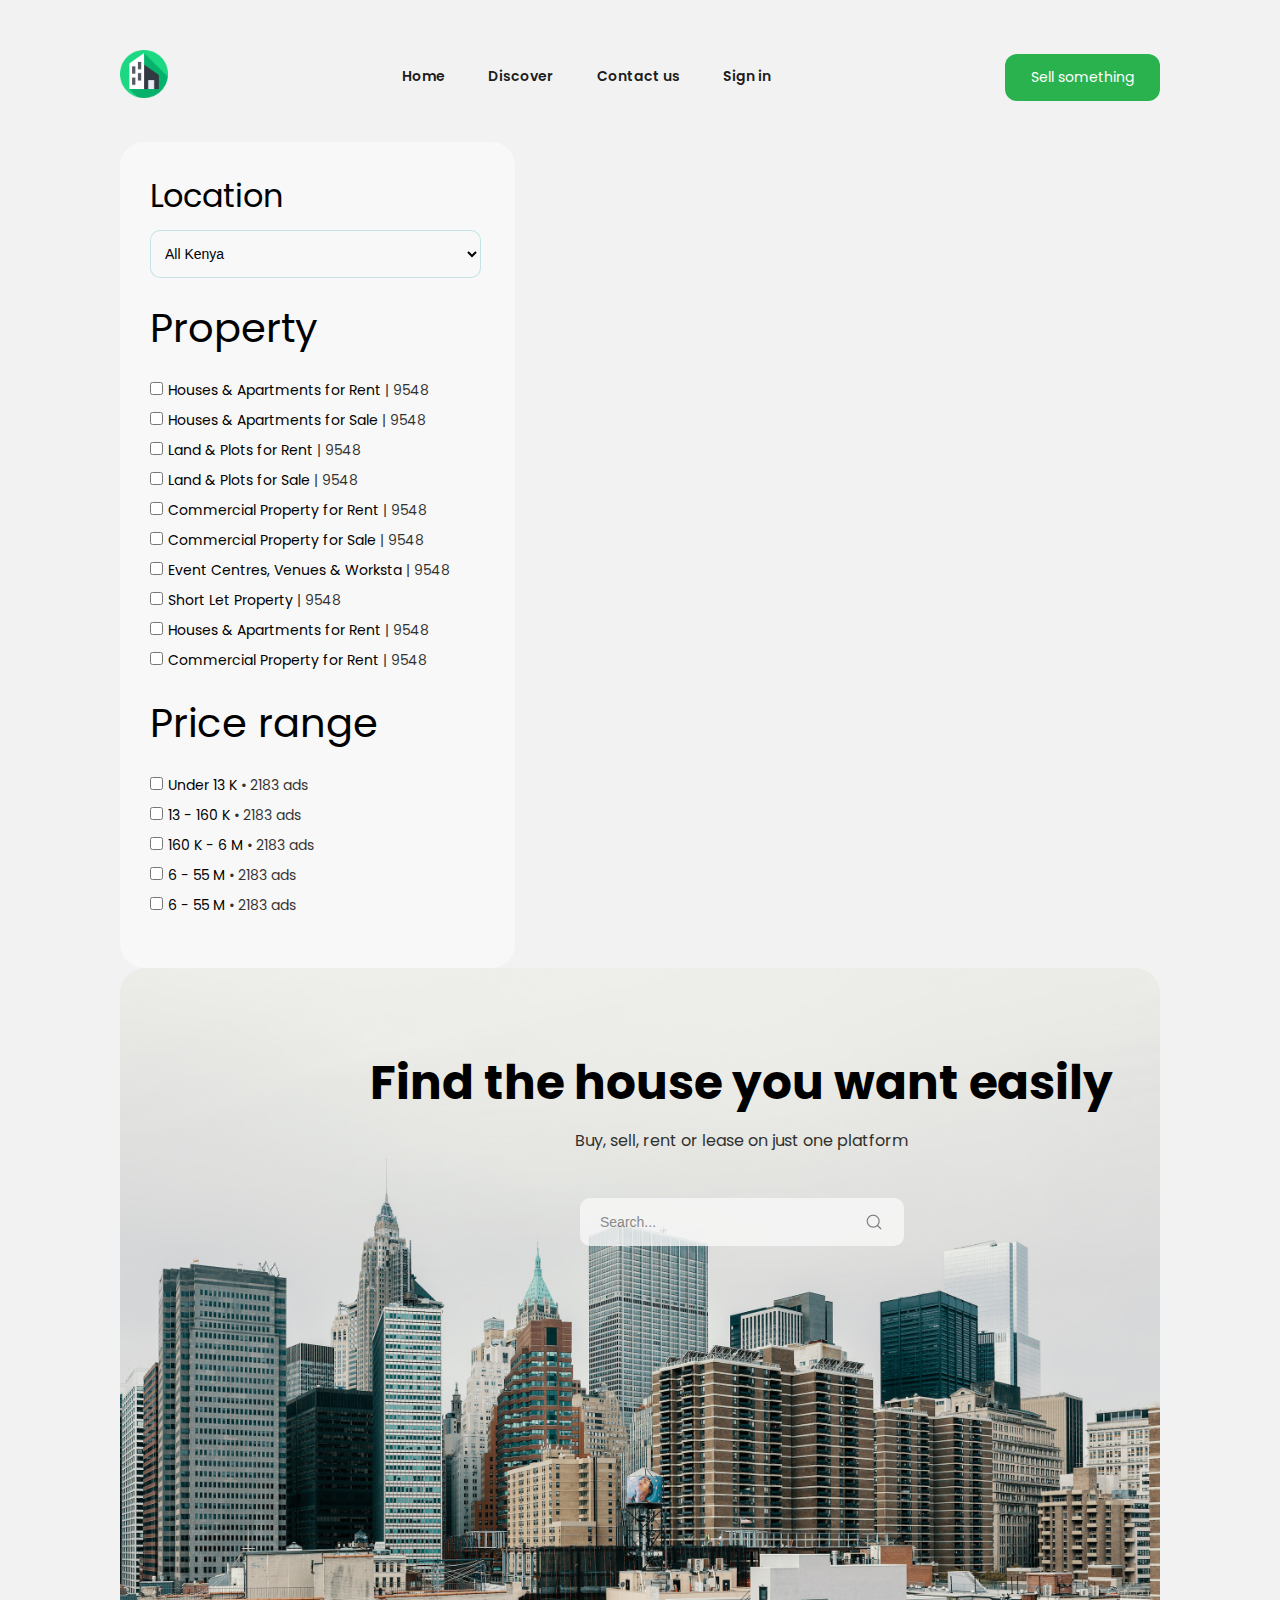
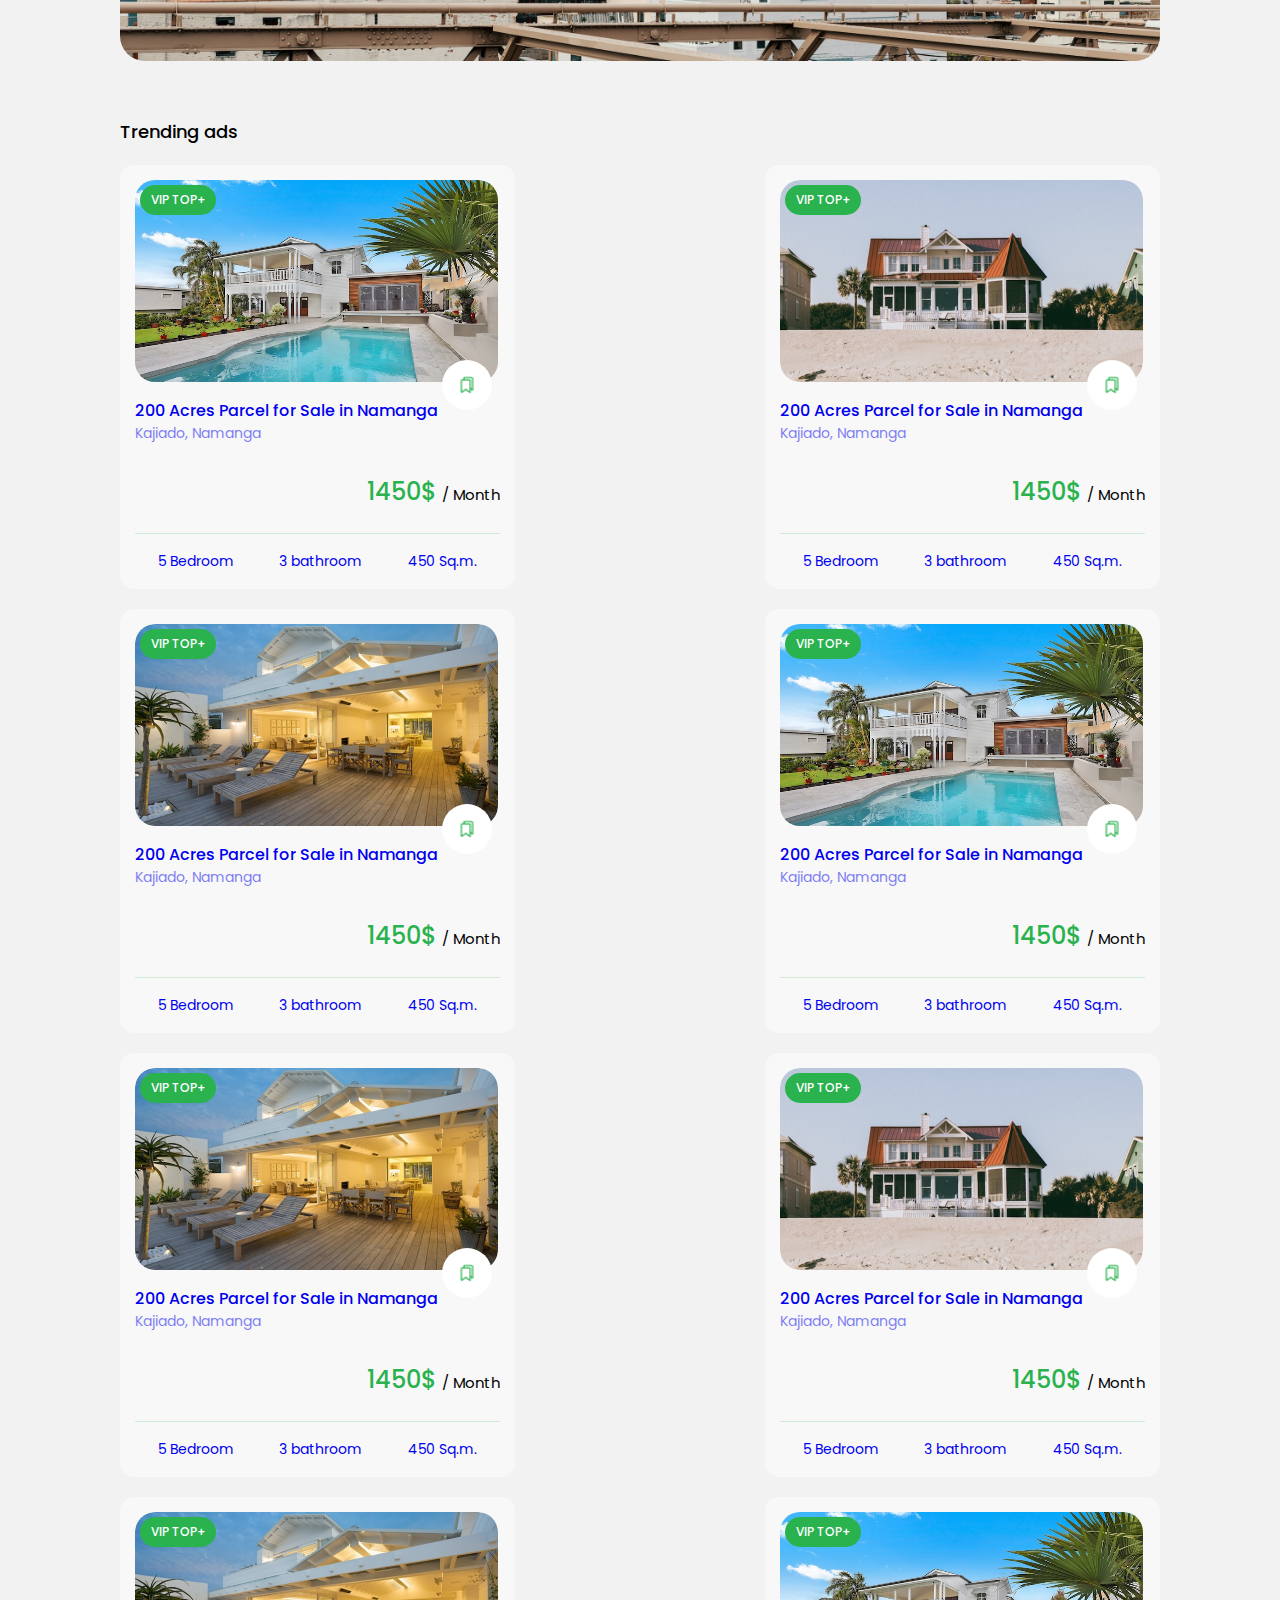
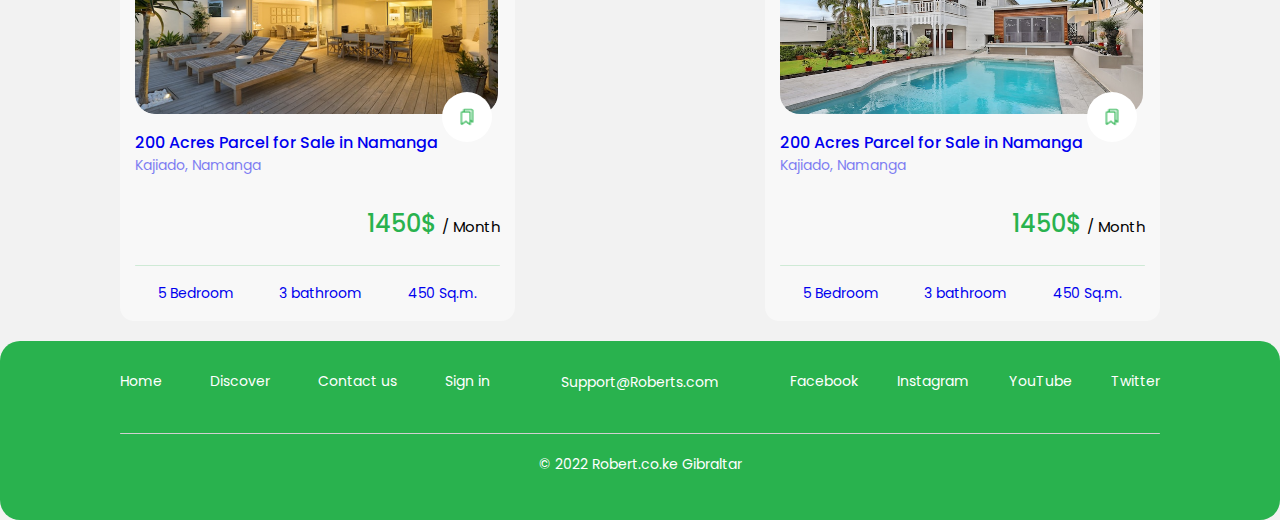
==== commit d3cbec3d: "modified page 1" ====
--- a/index.html
+++ b/index.html
@@ -8,6 +8,7 @@
         <link rel="preconnect" href="https://fonts.gstatic.com" crossorigin>
         <link href="https://fonts.googleapis.com/css2?family=Poppins:ital,wght@0,100;0,200;0,300;0,400;0,500;0,600;0,700;0,800;0,900;1,100;1,200;1,300;1,400;1,500;1,600;1,700;1,800;1,900&display=swap" rel="stylesheet">
         <link rel="stylesheet" href="assets/css/style.css">
+        <link rel="stylesheet" href="assets/css/style-mob.css">
         <link rel="shortcut icon" href="assets/images/logo.png" type="image/x-icon">
     </head>
     <body class="font-family">
@@ -23,7 +24,7 @@
                                 <a href="#">Home</a>
                             </li>
                             <li>
-                                <a href="#">Discover</a>
+                                <a href="Home.html" target="_self">Discover</a>
                             </li>
                             <li>
                                 <a href="#">Contact us</a>
@@ -38,6 +39,32 @@
                     </div>
                 </div>
             </div>
+            <div class="buttons">
+                <div class="gilaki-f">
+                    <div class="gilaki">
+                        <img src="assets/images/home-2.png" alt="home-2">
+                        <h1>Home</h1>
+                    </div>
+                    <div class="gilaki">
+                        <img src="assets/images/3dcube.png" alt="3dcube">
+                        <h1>Discover</h1>
+                    </div>
+                    <div class="gilaki">
+                        <div class="isari-bg">
+                            <img src="assets/images/isari.png" alt="isari">
+                        </div>
+                        <h1 class="gilaki-t">Sell</h1>
+                    </div>
+                    <div class="gilaki">
+                        <img src="assets/images/message-text.png" alt="message-text">
+                        <h1>Message</h1>
+                    </div>
+                    <div class="gilaki">
+                        <img src="assets/images/user.png" alt="user">
+                        <h1>Profile</h1>
+                    </div>
+                </div>    
+            </div>
         </header>
         <main class="container">
             <article class="article d-flex">
@@ -151,7 +178,8 @@
                     <h1 class="section3-title">Trending ads</h1>
                     <div class="flex-div">
                         <div class="section3-div">
-                            <h1 class="title">VIP TOP+</h1>
+                            <a href="Home.html">
+                              <h1 class="title">VIP TOP+</h1>
                             <img class="img" src="assets/images/img2.jpg" alt="img2">
                             <div class="frame-div">
                                 <img class="frame" src="assets/images/Frame.png" alt="Frame">
@@ -164,10 +192,12 @@
                                 <h1>5 Bedroom</h1>
                                 <h1>3 bathroom</h1>
                                 <h1>450 Sq.m.</h1>
-                            </div>
-                        </div>
-                        <div class="section3-div">
-                            <h1 class="title">VIP TOP+</h1>
+                            </div>  
+                            </a>   
+                        </div>
+                        <div class="section3-div">
+                            <a href="Home.html">
+                              <h1 class="title">VIP TOP+</h1>
                             <img class="img" src="assets/images/img3.png" alt="img2">
                             <div class="frame-div">
                                 <img class="frame" src="assets/images/Frame.png" alt="Frame">
@@ -180,10 +210,12 @@
                                 <h1>5 Bedroom</h1>
                                 <h1>3 bathroom</h1>
                                 <h1>450 Sq.m.</h1>
-                            </div>
-                        </div>
-                        <div class="section3-div">
-                            <h1 class="title">VIP TOP+</h1>
+                            </div>  
+                            </a>
+                        </div>
+                        <div class="section3-div">
+                            <a href="Home.html">
+                               <h1 class="title">VIP TOP+</h1>
                             <img class="img" src="assets/images/img5.png" alt="img2">
                             <div class="frame-div">
                                 <img class="frame" src="assets/images/Frame.png" alt="Frame">
@@ -196,10 +228,12 @@
                                 <h1>5 Bedroom</h1>
                                 <h1>3 bathroom</h1>
                                 <h1>450 Sq.m.</h1>
-                            </div>
-                        </div>
-                        <div class="section3-div">
-                            <h1 class="title">VIP TOP+</h1>
+                            </div> 
+                            </a>
+                        </div>
+                        <div class="section3-div">
+                            <a href="Home.html">
+                              <h1 class="title">VIP TOP+</h1>
                             <img class="img" src="assets/images/img2.jpg" alt="img2">
                             <div class="frame-div">
                                 <img class="frame" src="assets/images/Frame.png" alt="Frame">
@@ -212,10 +246,12 @@
                                 <h1>5 Bedroom</h1>
                                 <h1>3 bathroom</h1>
                                 <h1>450 Sq.m.</h1>
-                            </div>
-                        </div>
-                        <div class="section3-div">
-                            <h1 class="title">VIP TOP+</h1>
+                            </div>  
+                            </a>
+                        </div>
+                        <div class="section3-div">
+                            <a href="Home.html">
+                              <h1 class="title">VIP TOP+</h1>
                             <img class="img" src="assets/images/img5.png" alt="img2">
                             <div class="frame-div">
                                 <img class="frame" src="assets/images/Frame.png" alt="Frame">
@@ -228,10 +264,12 @@
                                 <h1>5 Bedroom</h1>
                                 <h1>3 bathroom</h1>
                                 <h1>450 Sq.m.</h1>
-                            </div>
-                        </div>
-                        <div class="section3-div">
-                            <h1 class="title">VIP TOP+</h1>
+                            </div>  
+                            </a>   
+                        </div>
+                        <div class="section3-div">
+                            <a href="Home.html">
+                              <h1 class="title">VIP TOP+</h1>
                             <img class="img" src="assets/images/img3.png" alt="img2">
                             <div class="frame-div">
                                 <img class="frame" src="assets/images/Frame.png" alt="Frame">
@@ -244,10 +282,12 @@
                                 <h1>5 Bedroom</h1>
                                 <h1>3 bathroom</h1>
                                 <h1>450 Sq.m.</h1>
-                            </div>
-                        </div>
-                        <div class="section3-div">
-                            <h1 class="title">VIP TOP+</h1>
+                            </div>  
+                            </a>
+                        </div>
+                        <div class="section3-div">
+                            <a href="Home.html">
+                              <h1 class="title">VIP TOP+</h1>
                             <img class="img" src="assets/images/img5.png" alt="img2">
                             <div class="frame-div">
                                 <img class="frame" src="assets/images/Frame.png" alt="Frame">
@@ -260,10 +300,12 @@
                                 <h1>5 Bedroom</h1>
                                 <h1>3 bathroom</h1>
                                 <h1>450 Sq.m.</h1>
-                            </div>
-                        </div>
-                        <div class="section3-div">
-                            <h1 class="title">VIP TOP+</h1>
+                            </div>  
+                            </a>
+                        </div>
+                        <div class="section3-div">
+                            <a href="Home.html">
+                              <h1 class="title">VIP TOP+</h1>
                             <img class="img" src="assets/images/img2.jpg" alt="img2">
                             <div class="frame-div">
                                 <img class="frame" src="assets/images/Frame.png" alt="Frame">
@@ -276,7 +318,8 @@
                                 <h1>5 Bedroom</h1>
                                 <h1>3 bathroom</h1>
                                 <h1>450 Sq.m.</h1>
-                            </div>
+                            </div>  
+                            </a>
                         </div>
                     </div>
                 </section>
--- a/assets/css/style.css
+++ b/assets/css/style.css
@@ -321,86 +321,184 @@
     line-height: 27px;
     margin: 20px 0;
 }
-@media(max-width:768px){
-    nav, .button-div, .section2-div input, .mail{
-        display: none;
-    }
-    .container{
-        padding: 0 10px;
-        max-width: 768px;
-        width: 100%;
-    }
-    .article{
-        display: flex;
-        flex-direction: column-reverse;
-    }
-    .main-img{
-        max-width: 335px;
-        height: 435px;
-        width: 100%;
-        margin-left: 10px;
-    }
-    .section2-div h1{
-        max-width: 241px;
-        width: 100%;
-        font-size: 24px;
-        line-height: 36px;
-        top: 50px;
-        left: 50px;
-        text-align: center;
-    }
-    .section2 h2{
-        font-size: 14px;
-        font-weight: 400;
-        line-height: 21px;
-        top: 120px;
-        left: 30px;
-    }
-    .frame{
-        top: 190px;
-        left: 280px;
-    }
-    .section3-div h2{
-        margin-top: 20px;
-    }
-    footer{
-        max-width: 375px;
-        width: 100%;
-        height: 326px;
-        margin: 50px 0;
-        margin-bottom: 100px;
-    }
-    .search-frame{
-        top: 12px;
-        left: 12px;
-    }
-    .frame-back{
-        width: 44px;
-        height: 44px;
-        border-radius: 24px;
-        background-color: #F8F8F8;
-        top: -90px;
-        left: 305px;
-        position: absolute;
-    }
-    #logo{
-        margin-left: 10px;
-    }
-    .zoli2{
-        margin-top: 1px;
-    }
-    .li-row, .li-row2{
-        height: 30px;
-        display: flex;
-        flex-direction: column;
-    }
-    .li-row2{
-        align-items: end;
-    }
-    .row{
-        display: flex;
-        flex-direction: row;
-        width: 175px;
-        height: 205px;
-    }
-}+.buttons{
+    display: none;
+}
+.article1 img{
+    max-width: 810px;
+    height: 732px;
+    border-radius: 20px;
+}
+.article2{
+    max-width: 786px;
+    height: 732px;
+    width: 100%;
+    border-radius: 24px;
+    background-color: #F8F8F8;
+    padding: 30px;
+}
+.article2-div{
+    display: flex;
+    justify-content: space-between;
+    align-items: center;
+}
+.article2-bg h1{
+    background-color: #29B24E;
+    border-radius: 15px;
+    color: #FFFFFF;
+    font-size: 12px;
+    font-weight: 400;
+    line-height: 18px;
+    width: 76px;
+    height: 28px;
+    text-align: center;
+    padding-top: 5px;
+}
+.h1-2{
+    font-size: 12px;
+    font-weight: 500;
+    line-height: 23px;
+    opacity: 60%;
+    text-align: center;
+}
+.h1-3{
+    font-size: 12px;
+    font-weight: 500;
+    line-height: 23px;
+    opacity: 60%;
+}
+.article2-div img{
+    width: 16px;
+    height: 16px;
+}
+.f-div{
+    display: flex;
+    flex-direction: row;
+    align-items: center;
+}
+.article2-div2{
+    margin-top: 30px;
+}
+.article2-div2 h1{
+    max-width: 618px;
+    opacity: 90%;
+    font-size: 22px;
+    font-weight: 600;
+    line-height: 33px;
+}
+.article2-div2 h2{
+    width: 326px;
+    font-size: 14px;
+    opacity: 60%;
+    line-height: 21px;
+    font-weight: 400;
+    margin-top: 10px;
+}
+.article2-div2 p{
+    width: 661px;
+    opacity: 80%;
+    font-size: 14px;
+    font-weight: 400;
+    line-height: 23px;
+    margin-top: 30px;
+    margin-bottom: 30px;
+}
+.zoli3{
+    width: 786px;
+    width: 100%;
+    height: 1px;
+    background-color: #ECECEC;
+}
+.middle-flex{
+    display: flex;
+    gap: 30px;
+    padding: 20px 0;
+}
+.middle-flex h1{
+    font-size: 14px;
+    opacity: 80%;
+    line-height: 23px;
+}
+.spb{
+    justify-content: space-between;
+}
+.sia1{
+    margin-top: 20px;
+}
+.sia1 h2, .s2{
+    font-size: 12px;
+    opacity: 60%;
+    line-height: 23px;
+    font-weight: 400;
+}
+.sia1 h1{
+    font-size: 14px;
+    opacity: 80%;
+    line-height: 23px;
+    font-weight: 500;
+}
+.m-b{
+    margin-bottom: 20px;
+}
+.sia2{
+    margin-top: 20px;
+}
+.sia2 p{
+    font-size: 14px;
+    line-height: 26px;
+    font-weight: 500;
+    opacity: 80%;
+    max-width: 133px;
+    width: 100%;
+}
+.sia{
+    display: flex;
+    flex-wrap: wrap;
+    gap: 140px;
+}
+.zoli3-2{
+    margin-top: 50px;
+}
+.price h1{
+    color: #29B24E;
+    line-height: 54px;
+    font-size: 36px;
+    font-weight: 600;
+    margin-left: 50px;
+}
+.price span{
+    font-size: 16px;
+    font-weight: 400;
+    line-height: 24px;
+    color: black;
+}
+.price{
+    display: flex;
+    justify-content: space-between;
+    align-items: center;
+    margin-top: 20px;
+}
+.b-1{
+    border-radius: 12px;
+    border: 1px solid #29B24E;
+    padding: 13px 26px;
+    background-color: #F8F8F8;
+    color: #29B24E;
+    font-size: 14px;
+    font-weight: 400;
+    line-height: 21px;
+}
+.b-2{
+    border-radius: 12px;
+    padding: 13px 26px;
+    border: 1px solid #29B24E;
+    background-color: #29B24E;
+    color: #F8F8F8;
+    font-size: 14px;
+    font-weight: 400;
+    line-height: 21px;
+}
+.fix{
+    display: flex;
+
+}
--- a/assets/css/style-mob.css
+++ b/assets/css/style-mob.css
@@ -0,0 +1,127 @@
+@media(max-width:768px){
+    nav, .button-div, .section2-div input, .mail{
+        display: none;
+    }
+    .container{
+        padding: 0 10px;
+        max-width: 768px;
+        width: 100%;
+    }
+    .article{
+        display: flex;
+        flex-direction: column-reverse;
+    }
+    .main-img{
+        max-width: 335px;
+        height: 435px;
+        width: 100%;
+        margin-left: 10px;
+    }
+    .section2-div h1{
+        max-width: 241px;
+        width: 100%;
+        font-size: 24px;
+        line-height: 36px;
+        top: 50px;
+        left: 50px;
+        text-align: center;
+    }
+    .section2 h2{
+        font-size: 14px;
+        font-weight: 400;
+        line-height: 21px;
+        top: 120px;
+        left: 30px;
+    }
+    .frame{
+        top: 190px;
+        left: 280px;
+    }
+    .section3-div h2{
+        margin-top: 20px;
+    }
+    footer{
+        max-width: 375px;
+        width: 100%;
+        height: 326px;
+        margin: 50px 0;
+        margin-bottom: 100px;
+    }
+    .search-frame{
+        top: 12px;
+        left: 12px;
+    }
+    .frame-back{
+        width: 44px;
+        height: 44px;
+        border-radius: 24px;
+        background-color: #F8F8F8;
+        top: -90px;
+        left: 305px;
+        position: absolute;
+    }
+    #logo{
+        margin-left: 10px;
+    }
+    .zoli2{
+        margin-top: 1px;
+    }
+    .li-row, .li-row2{
+        height: 30px;
+        display: flex;
+        flex-direction: column;
+    }
+    .li-row2{
+        align-items: end;
+    }
+    .row{
+        display: flex;
+        flex-direction: row;
+        width: 175px;
+        height: 205px;
+    }
+    .buttons{
+        display: block;
+        background-color: #FFFFFF;
+        border-radius: 24px 24px 0 0;
+        width: 375px;
+        height: 72px;
+        padding: 20px;
+        position: fixed;
+        width: 100%;
+        z-index: 1;
+        bottom: 0;
+    }
+    .gilaki{
+        display: flex;
+        flex-direction: column;
+        align-items: center;
+        position: relative;
+    }
+    .gilaki img{
+        width: 24px;
+        height: 24px;
+        opacity: 90%;
+    }
+    .gilaki h1{
+        font-size: 11px;
+        font-weight: 500;
+    }
+    .gilaki-f{
+        display: flex;
+        justify-content: space-evenly;
+    }
+    .isari-bg{
+        background-color: #29B24E;
+        border-radius: 12px;
+        width: 56px;
+        height: 56px;
+        position: absolute;
+        top: -30px;
+        padding: 16px;
+    }
+    .gilaki-t{
+        position: absolute;
+        top: 30px;
+    }
+}